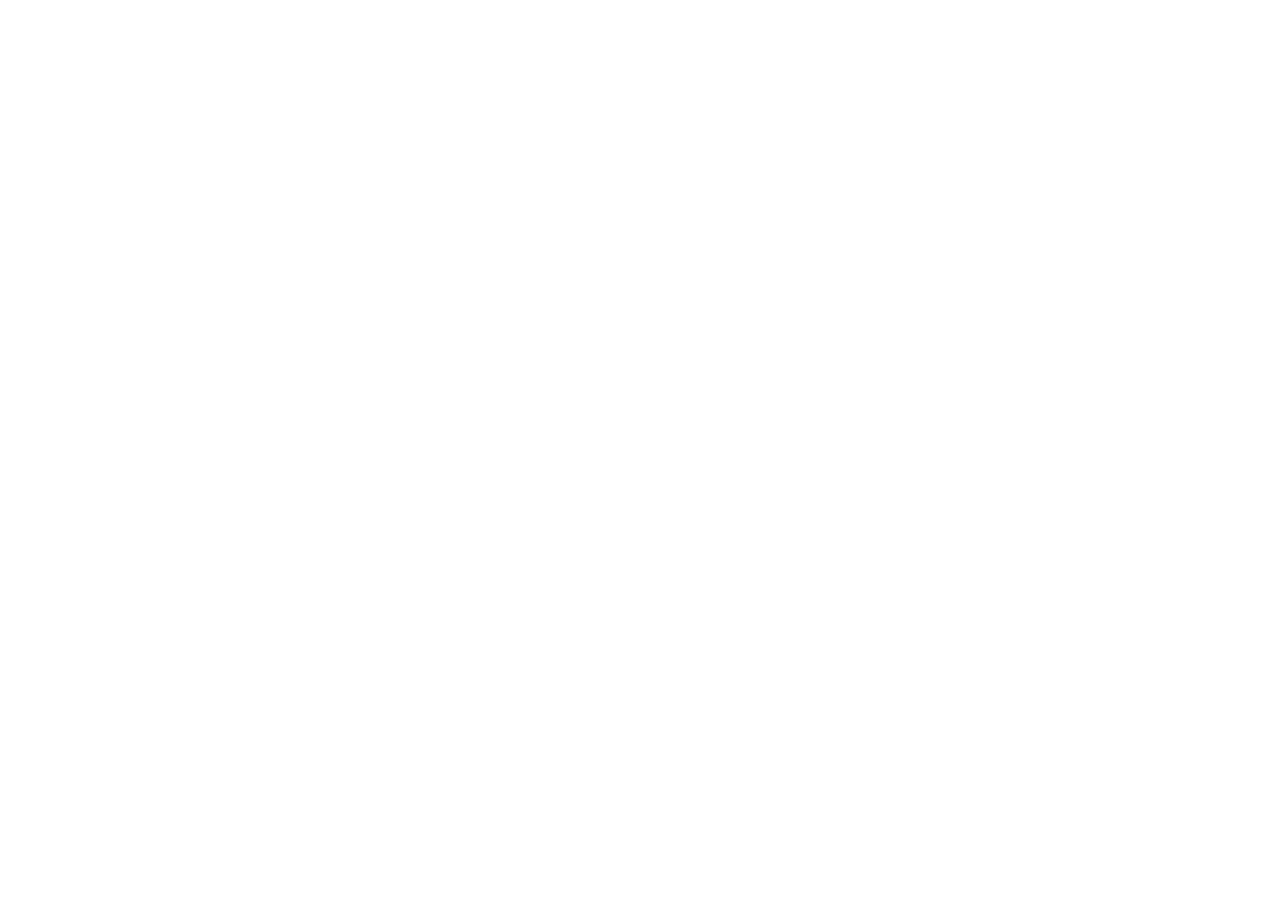
==== index.html @ 7045080c "index.html modified" ====
<!DOCTYPE html>
<html lang="en">
<head>
    <meta charset="UTF-8">
    <meta http-equiv="X-UA-Compatible" content="IE=edge">
    <meta name="viewport" content="width=device-width, initial-scale=1.0">
    <title>Some title changed</title>
</head>
<body>
    
</body>
</html>
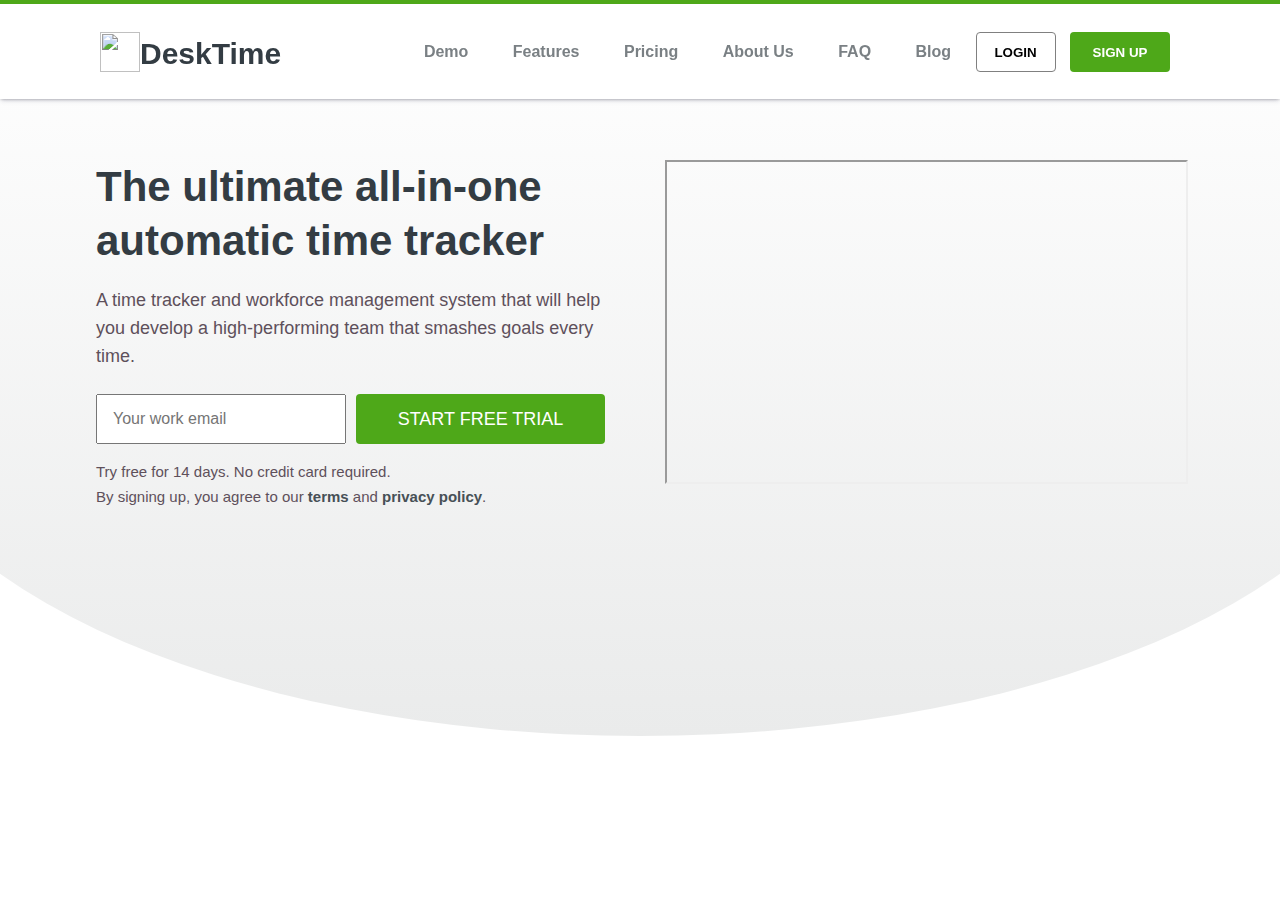
==== commit 46cac185: "day-2 navbar,header,signin,signup" ====
--- a/index.html
+++ b/index.html
@@ -1,12 +1,88 @@
 <!DOCTYPE html>
 <html lang="en">
-<head>
-    <meta charset="UTF-8">
-    <meta http-equiv="X-UA-Compatible" content="IE=edge">
-    <meta name="viewport" content="width=device-width, initial-scale=1.0">
-    <title>Some title changed</title>
-</head>
-<body>
+  <head>
+    <meta charset="UTF-8" />
+    <meta http-equiv="X-UA-Compatible" content="IE=edge" />
+    <meta name="viewport" content="width=device-width, initial-scale=1.0" />
+    <title>A Time Tracker App For Businesses & Freelancers | DeskTime</title>
+    <link rel="stylesheet" href="navbar.css" />
+    <link rel="stylesheet" href="header.css" />
+    <link rel="stylesheet" href="benifits.css" />
+    <link rel="stylesheet" href="https://cdnjs.cloudflare.com/ajax/libs/font-awesome/6.2.0/css/all.min.css"/>
+  </head>
+  <body>
+
+    <!-- Navbar section -->
+
+    <div id="navbar">
+      <div id="tab">
+        <div class="desktime">
+          <img
+            height="40px"
+            width="40px"
+            src="https://www.freelogovectors.net/wp-content/uploads/2021/12/desktime-logo-freelogovectors.net_.png"
+            alt=""
+          />
+          <div style="margin-top: 5px">DeskTime</div>
+        </div>
+        <div id="items">
+          <a href="">Demo</a>
+          <a href="">Features</a>
+          <a href="">Pricing</a>
+          <a href="">About Us</a>
+          <a href="">FAQ</a>
+          <a href="">Blog</a>
+          <button class="navbtn1">LOGIN</button>
+          <button class="navbtn2">SIGN UP</button>
+        </div>
+      </div>
+    </div>
+
+    <!-- Header Section -->
+
+    <div id="header">
+      <div id="content">
+        <div>
+          <h1>The ultimate all-in-one automatic time tracker</h1>
+          <p>A time tracker and workforce management system that will help you develop a high-performing team that smashes goals every time.</p>
+          <div id="form-container">
+            <form >
+              <input type="email" id="t_email"  name="email" placeholder="Your work email">
+              <button type="submit">START FREE TRIAL</button>
+            </form>
+          </div>
+          <p class="bottom">Try free for 14 days. No credit card required.</p>
+          <p class="bottom">By signing up, you agree to our <a class="atnc" href="https://desktime.com/terms" target="_blank">terms </a> and <a class="atnc" href="https://desktime.com/privacy" target="_blank" >privacy policy</a>.</p>
+        </div>
+        <div>
+          <iframe
+            width="100%"
+            height="100%"
+            src="https://www.youtube.com/embed/sgmDvqlSMF4?playlist=sgmDvqlSMF4&autoplay=0&mute=1&loop=1&enablejsapi=1&origin=https%3A%2F%2Fdesktime.com"
+          >
+          </iframe>
+        </div>
+      </div>
+      <div id="logos">
+        <img
+          src="https://desktime.com/static/web/clients/customer-sixt-logo-white.svg"
+          alt=""
+        /><img
+          src="https://desktime.com/static/web/clients/customer-mapon-logo-white.svg"
+          alt=""
+        /><img
+          src="https://desktime.com/static/web/clients/customer-montway-logo-white.svg"
+          alt=""
+        /><img
+          src="https://desktime.com/static/web/clients/customer-onthemap-logo-white.svg"
+          alt=""
+        /><img
+          src="https://desktime.com/static/web/clients/customer-printful-logo-white.svg"
+          alt=""
+        />
+      </div>
+    </div>
+
     
-</body>
-</html>+  </body>
+</html>
--- a/navbar.css
+++ b/navbar.css
@@ -0,0 +1,60 @@
+body{
+    margin: 0;
+}
+#navbar{
+    border-top: 4px solid #4ea819;
+    height: 95px;
+    box-shadow: rgba(50, 50, 93, 0.25) 0px 2px 5px -1px, rgba(0, 0, 0, 0.3) 0px 1px 3px -1px;
+    font-family: Source Sans Pro, sans-serif;
+    font-weight: bold;
+    color: black;
+    position: fixed;
+    background-color: white;
+    width: 100%;
+    top: 0px;
+    z-index: 10;
+}
+#tab{
+    display: flex;
+    justify-content:space-between;
+    margin: 28px 100px;
+}
+
+a {
+    color: #7a8084;
+    background-color: transparent;
+    text-decoration: none;
+    margin: 0px 20px;
+}  
+
+a:hover {
+    background-color: transparent;
+    text-decoration: none;
+    border-bottom:3px solid #4ea819;
+}
+
+.navbtn1 {
+    height: 40px;
+    width: 80px;
+    margin-right: 10px;
+    background-color: white;
+    border: 0.5px solid gray;
+    border-radius: 4px;
+    font-weight: bold;
+}
+
+.navbtn2 {
+    height: 40px;
+    width: 100px;
+    margin-right: 10px;
+    background-color: #4ea819;
+    border-radius: 4px;
+    border: none;
+    color: white;
+    font-weight: bold;
+}
+.desktime{
+    font-size: 30px;
+    color: #333c43;
+    display: flex;
+}--- a/header.css
+++ b/header.css
@@ -0,0 +1,101 @@
+#header{
+    position:relative;
+    width:100%; height:730px;
+    overflow:hidden;
+    margin:10px auto;
+    text-align:center;
+}
+
+#header:before{
+    background-image: linear-gradient(white, #eaebeb);
+    border-bottom-left-radius: 100%;
+    border-bottom-right-radius: 100%;
+    position: absolute;
+    width: 120%;
+    overflow: hidden;
+    top:0; left:-10%; bottom:4px;
+    content:'';
+    z-index: -1;
+}
+
+#header>#content{
+    width: 85%;
+    height: 320px;
+    margin: 150px auto 40px auto;
+    display: flex;
+}
+
+
+#content>div:nth-child(1){
+    margin-right: 25px;
+    width: 50%;
+    font-family: Source Sans Pro, sans-serif;
+    text-align: left;
+}
+
+#content>div:nth-child(2){
+    margin-left: 25px;
+    width: 50%;
+}
+#logos{
+    width: 85%;
+    margin: 0px auto;
+    height: 100px;
+    display: flex;
+    justify-content:space-between;
+}
+
+#content>div:nth-child(1)>h1{
+    color: #333c43;
+    margin-top: 0px;
+    margin-bottom: 0px;
+    font-size: 2.625rem;
+    line-height: 3.375rem;
+    font-weight: bold;
+    
+}
+h1+p{
+    font-family: Source Sans Pro,sans-serif;
+    color: #5e505b;
+    font-size: 1.125rem;
+    line-height: 1.75rem;
+}
+
+input[type="email"]{
+  width: 50%;
+  height: 50px;
+  box-sizing: border-box;
+  margin-top: 6px;
+  margin-bottom: 15px;
+  resize: vertical;
+  font-size: medium;
+  padding: 15px;
+}
+#form-container>form{
+    display: flex;
+    gap:10px;
+}
+
+#form-container>form>button{
+    height: 50px;
+    margin-right: 10px;
+    width: 50%;
+    background-color: #4ea819;
+    border-radius: 4px;
+    border: none;
+    color: white;
+    margin-top: 6px;
+    font-size: 18px;
+}
+.bottom{
+    font-family: Source Sans Pro,sans-serif;
+    color: #5e505b;
+    font-size: 15px;
+    margin: 0px;
+    line-height: 25px;
+}
+.atnc{
+    margin: 0 0;
+    color: #475056;
+    font-weight: bold;
+}
--- a/benifits.css
+++ b/benifits.css
@@ -0,0 +1,21 @@
+#benifits{
+    width: 85%;
+    height: 520px;
+    margin: 80px auto 40px auto;
+    display: flex;
+}
+
+#benifits>div:nth-child(1){
+    /* margin-right: 25px; */
+    width: 55%;
+    border: 1px solid green;
+    font-family: Source Sans Pro, sans-serif;
+    text-align: left;
+    margin-right: 35px;
+}
+
+#benifits>div:nth-child(2){
+    border: 1px solid green;
+    width: 45%;
+}
+
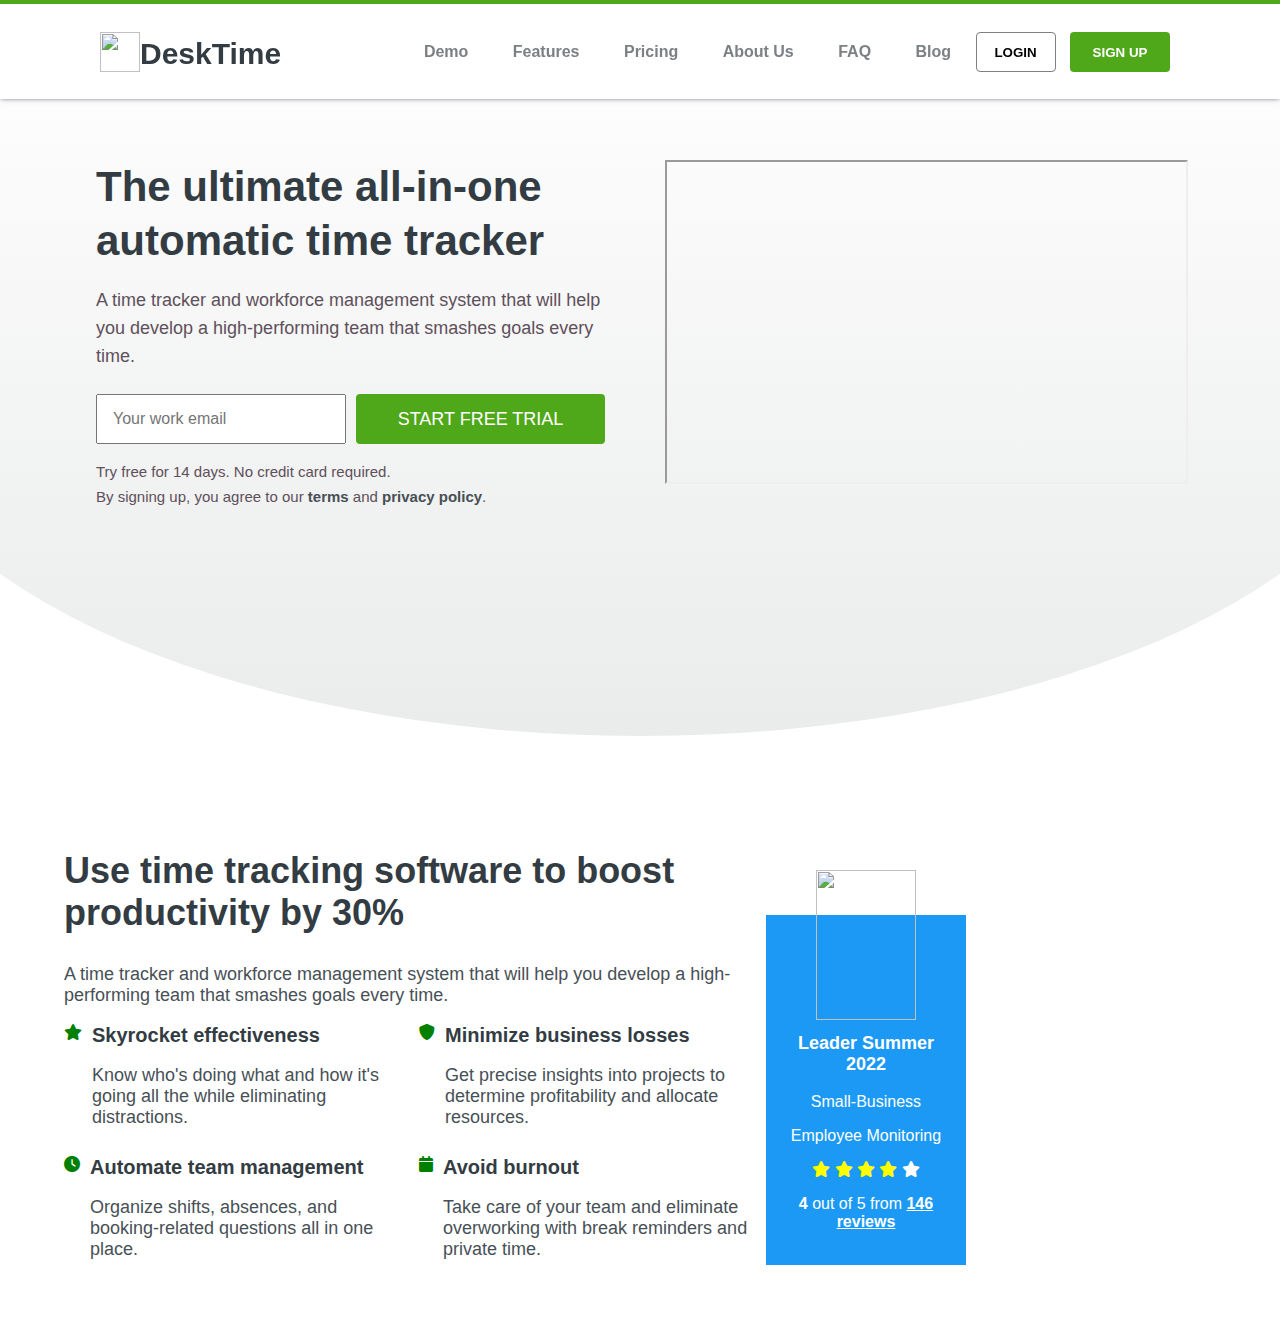
==== commit 2c449535: "benefits.css created and index.html modified" ====
--- a/index.html
+++ b/index.html
@@ -7,16 +7,18 @@
     <title>A Time Tracker App For Businesses & Freelancers | DeskTime</title>
     <link rel="stylesheet" href="navbar.css" />
     <link rel="stylesheet" href="header.css" />
-    <link rel="stylesheet" href="benifits.css" />
-    <link rel="stylesheet" href="https://cdnjs.cloudflare.com/ajax/libs/font-awesome/6.2.0/css/all.min.css"/>
+    <link rel="stylesheet" href="benefits.css" />
+    <link
+      rel="stylesheet"
+      href="https://cdnjs.cloudflare.com/ajax/libs/font-awesome/6.2.0/css/all.min.css"
+    />
   </head>
   <body>
-
     <!-- Navbar section -->
 
     <div id="navbar">
       <div id="tab">
-        <div class="desktime">
+        <div class="desktime" onclick="home()">
           <img
             height="40px"
             width="40px"
@@ -32,8 +34,8 @@
           <a href="">About Us</a>
           <a href="">FAQ</a>
           <a href="">Blog</a>
-          <button class="navbtn1">LOGIN</button>
-          <button class="navbtn2">SIGN UP</button>
+          <button class="navbtn1" onclick="login()">LOGIN</button>
+          <button class="navbtn2" onclick="signup()">SIGN UP</button>
         </div>
       </div>
     </div>
@@ -44,15 +46,32 @@
       <div id="content">
         <div>
           <h1>The ultimate all-in-one automatic time tracker</h1>
-          <p>A time tracker and workforce management system that will help you develop a high-performing team that smashes goals every time.</p>
+          <p>
+            A time tracker and workforce management system that will help you
+            develop a high-performing team that smashes goals every time.
+          </p>
           <div id="form-container">
-            <form >
-              <input type="email" id="t_email"  name="email" placeholder="Your work email">
+            <form>
+              <input
+                type="email"
+                id="t_email"
+                name="email"
+                placeholder="Your work email"
+              />
               <button type="submit">START FREE TRIAL</button>
             </form>
           </div>
           <p class="bottom">Try free for 14 days. No credit card required.</p>
-          <p class="bottom">By signing up, you agree to our <a class="atnc" href="https://desktime.com/terms" target="_blank">terms </a> and <a class="atnc" href="https://desktime.com/privacy" target="_blank" >privacy policy</a>.</p>
+          <p class="bottom">
+            By signing up, you agree to our
+            <a class="atnc" href="https://desktime.com/terms" target="_blank"
+              >terms
+            </a>
+            and
+            <a class="atnc" href="https://desktime.com/privacy" target="_blank"
+              >privacy policy</a
+            >.
+          </p>
         </div>
         <div>
           <iframe
@@ -83,6 +102,104 @@
       </div>
     </div>
 
-    
+    <!-- Benefit Section -->
+    <div id="benefits">
+      <div class="benefits-left-section">
+        <div>
+          <h2 class="benefits-header">
+            Use time tracking software to boost productivity by 30%
+          </h2>
+          <p class="benefits-description">
+            A time tracker and workforce management system that will help you
+            develop a high-performing team that smashes goals every time.
+          </p>
+        </div>
+        <div id="benefits-subfield">
+          <div id="benefits-grid">
+            <div class="benefits-subfield">
+              <i class="fa-solid fa-star benefits-icons"></i>
+              <div class="subdescption-text">
+                <span class="benefits-subtitle">Skyrocket effectiveness</span>
+                <p class="benefits-description">Know who's doing what and how it's going all the while eliminating distractions.</p>
+              </div>
+            </div>
+            <div class="benefits-subfield">
+              <i class="fa-solid fa-shield benefits-icons"></i>
+              <div class="subdescption-text">
+                <span class="benefits-subtitle">Minimize business losses</span>
+                <p class="benefits-description">Get precise insights into projects to determine profitability and allocate resources.</p>
+              </div>
+            </div>
+            <div class="benefits-subfield">
+              <i class="fa-solid fa-clock benefits-icons"></i>
+              <div class="subdescption-text">
+                <span class="benefits-subtitle">Automate team management</span>
+                <p class="benefits-description">Organize shifts, absences, and booking-related questions all in one place.</p>
+              </div>
+            </div>
+            <div class="benefits-subfield">
+              <i class="fa-solid fa-calendar benefits-icons"></i>
+              <div class="subdescption-text">
+                <span class="benefits-subtitle">Avoid burnout</span>
+                <p class="benefits-description">Take care of your team and eliminate overworking with break reminders and private time.</p>
+              </div>
+            </div>
+
+          </div>
+        </div>
+      </div>
+      <div>
+        <img
+          src="https://images.g2crowd.com/uploads/report_medal/image/1003078/medal.svg"
+          alt=""
+          class="leader-icon-image"
+        />
+        <div class="review-box">
+          <p>Leader Summer 2022</p>
+          <p>Small-Business</p>
+          <p>Employee Monitoring</p>
+          <i class="fa-solid fa-star"></i>
+          <i class="fa-solid fa-star"></i>
+          <i class="fa-solid fa-star"></i>
+          <i class="fa-solid fa-star"></i>
+          <i class="fa-solid fa-star"></i>
+          <p>
+            <b>4</b> out of 5 from <b><u>146 reviews</u></b>
+          </p>
+        </div>
+        <div class="image-container">
+          <img
+            src="https://desktime.com/static/web/new-homepage/boost-productivity/boost-productivity.webp"
+            alt=""
+            class="people-image"
+          />
+        </div>
+      </div>
+    </div>
+
+    <!-- Footer Section -->
+
+    <div id="footer">
+      <div></div>
+    </div>
   </body>
+  <script>
+    function login() {
+      location.replace(
+        "file:///C:/Users/sahoo/Documents/WEB-21/Project/vigorous-crowd-8463/signin.html"
+      );
+    }
+
+    function signup() {
+      location.replace(
+        "file:///C:/Users/sahoo/Documents/WEB-21/Project/vigorous-crowd-8463/signup.html"
+      );
+    }
+
+    function home() {
+      location.replace(
+        "file:///C:/Users/sahoo/Documents/WEB-21/Project/vigorous-crowd-8463/index.html"
+      );
+    }
+  </script>
 </html>
--- a/benefits.css
+++ b/benefits.css
@@ -0,0 +1,110 @@
+#benefits{
+    width: 90%;
+    height: auto;
+    margin: 80px auto 40px auto;
+    display: flex;
+    gap:10px;
+    position: relative;
+}
+
+/* #benefits>div>div>h2{
+    color: #333C43;
+    width: 90%;
+    font-size: 30px;
+    margin: none;
+} */
+
+#benefits>div{
+    font-family: Source Sans Pro, sans-serif;
+    text-align: left;
+}
+
+#benifits>div:nth-child(1){
+    width: 60%;
+}
+
+#benifits>div:nth-child(2){
+    /* width: 40%; */
+}
+
+.benefits-left-section {
+    padding-right: 150px;
+    width: 700px;
+}
+
+.benefits-subfield {
+    display: flex;
+}
+
+.subdescption-text{
+    display: inline-block;
+}
+
+.benefits-header{
+    font-size: 36px;
+    color: #333C43;
+}
+
+.benefits-description{
+    font-size: 18px;
+    color: #475056;
+}
+
+.benefits-icons {
+    color: green;
+    margin-right: 10px;
+}
+
+.benefits-subtitle{
+    font-size: 20px;
+    color: #333C43;
+    font-weight: bold;
+}
+
+.leader-icon-image {
+    width: 100px;
+    height: 150px;
+    z-index: 4;
+    position: absolute;
+    top:50px;
+    right: 300px;
+}
+
+.review-box {
+    width: 180px;
+    height: 250px;
+    background-color: #1b99f4;
+    top: 95px;
+    right: 250px;
+    z-index: 3;
+    position: absolute;
+    color: white;
+    text-align: center;
+    padding: 100px 10px 0 10px;
+}
+
+.review-box > p:nth-child(1) {
+    font-weight: bold;
+    font-size: large;
+}
+
+.review-box > i {
+    color: yellow
+}
+
+.review-box > i:nth-child(8) {
+    color: white
+}
+
+.people-image {
+    width: 100%;
+    height: auto;
+    z-index: 2;
+}
+
+#benefits-grid{
+    display: grid;
+    grid-template-columns: repeat(2, 1fr);
+    grid-template-rows: repeat(2, 1fr);
+    gap:10px;
+}
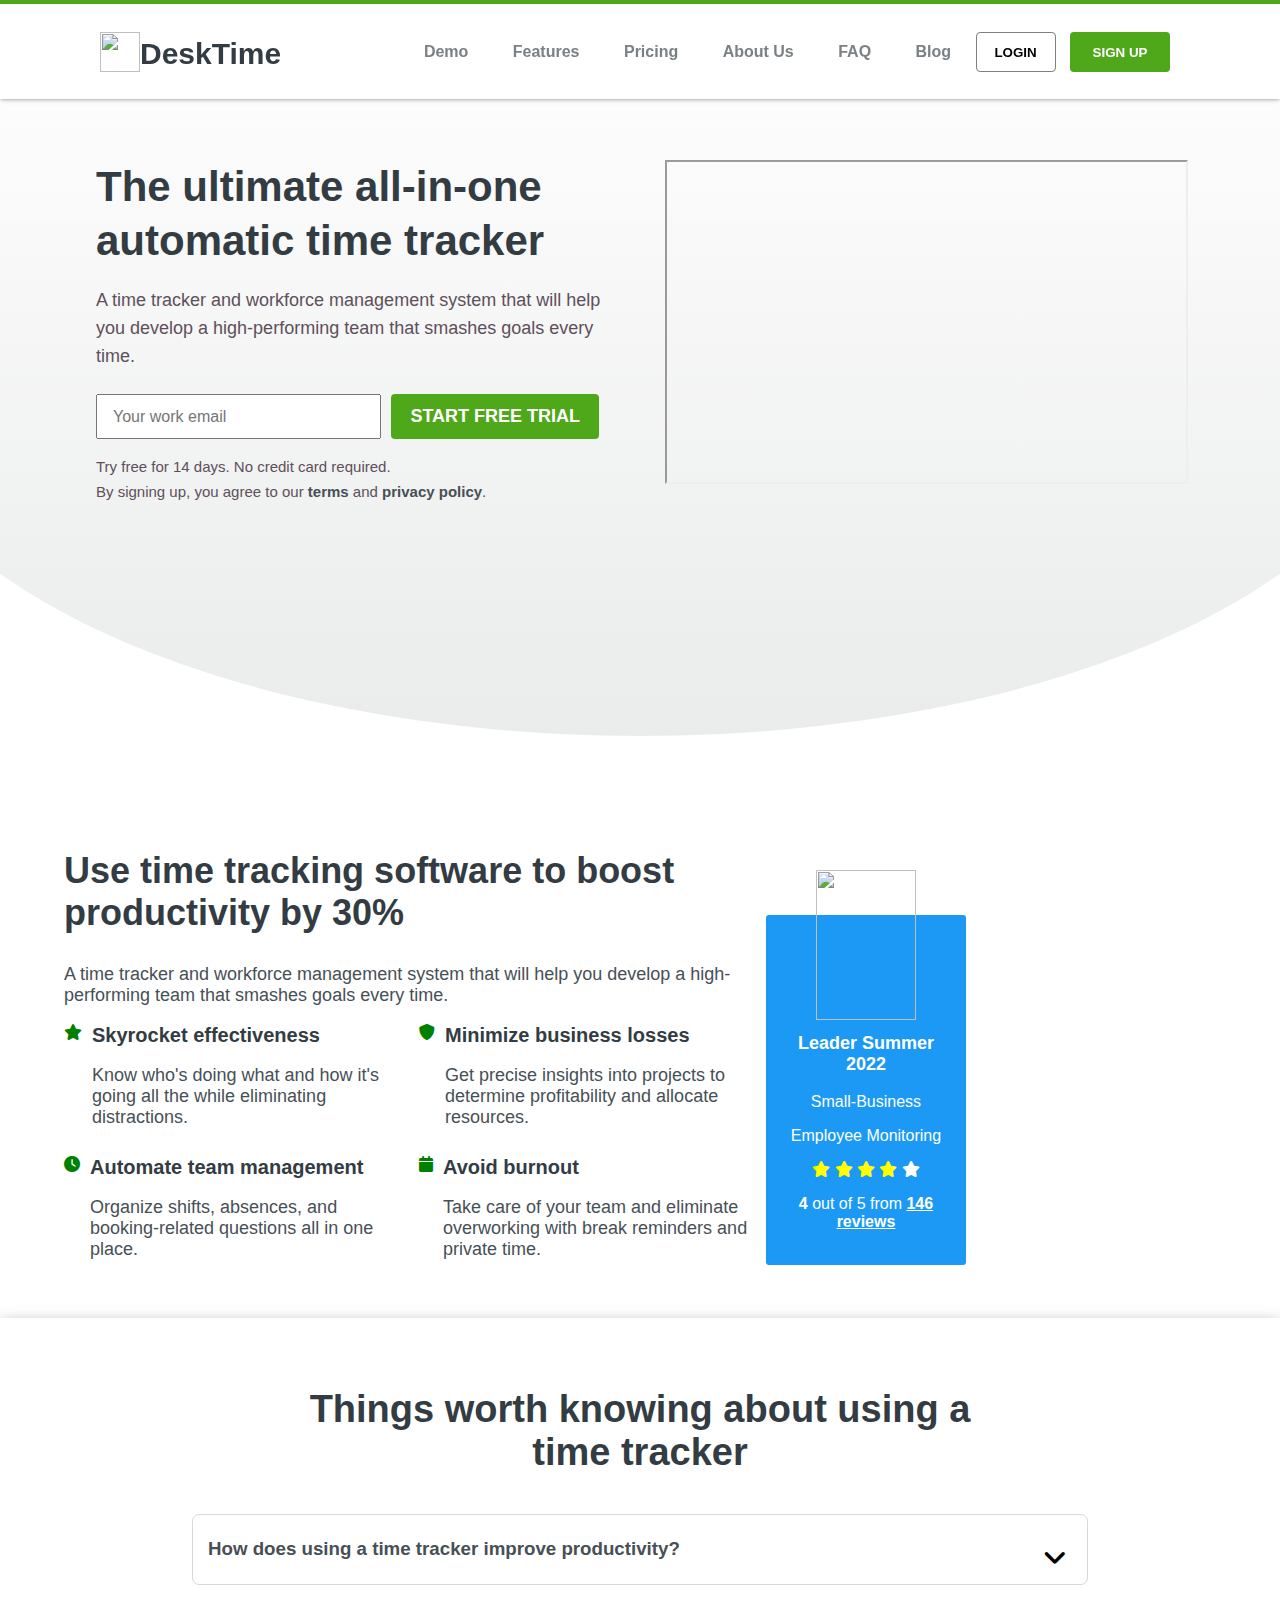
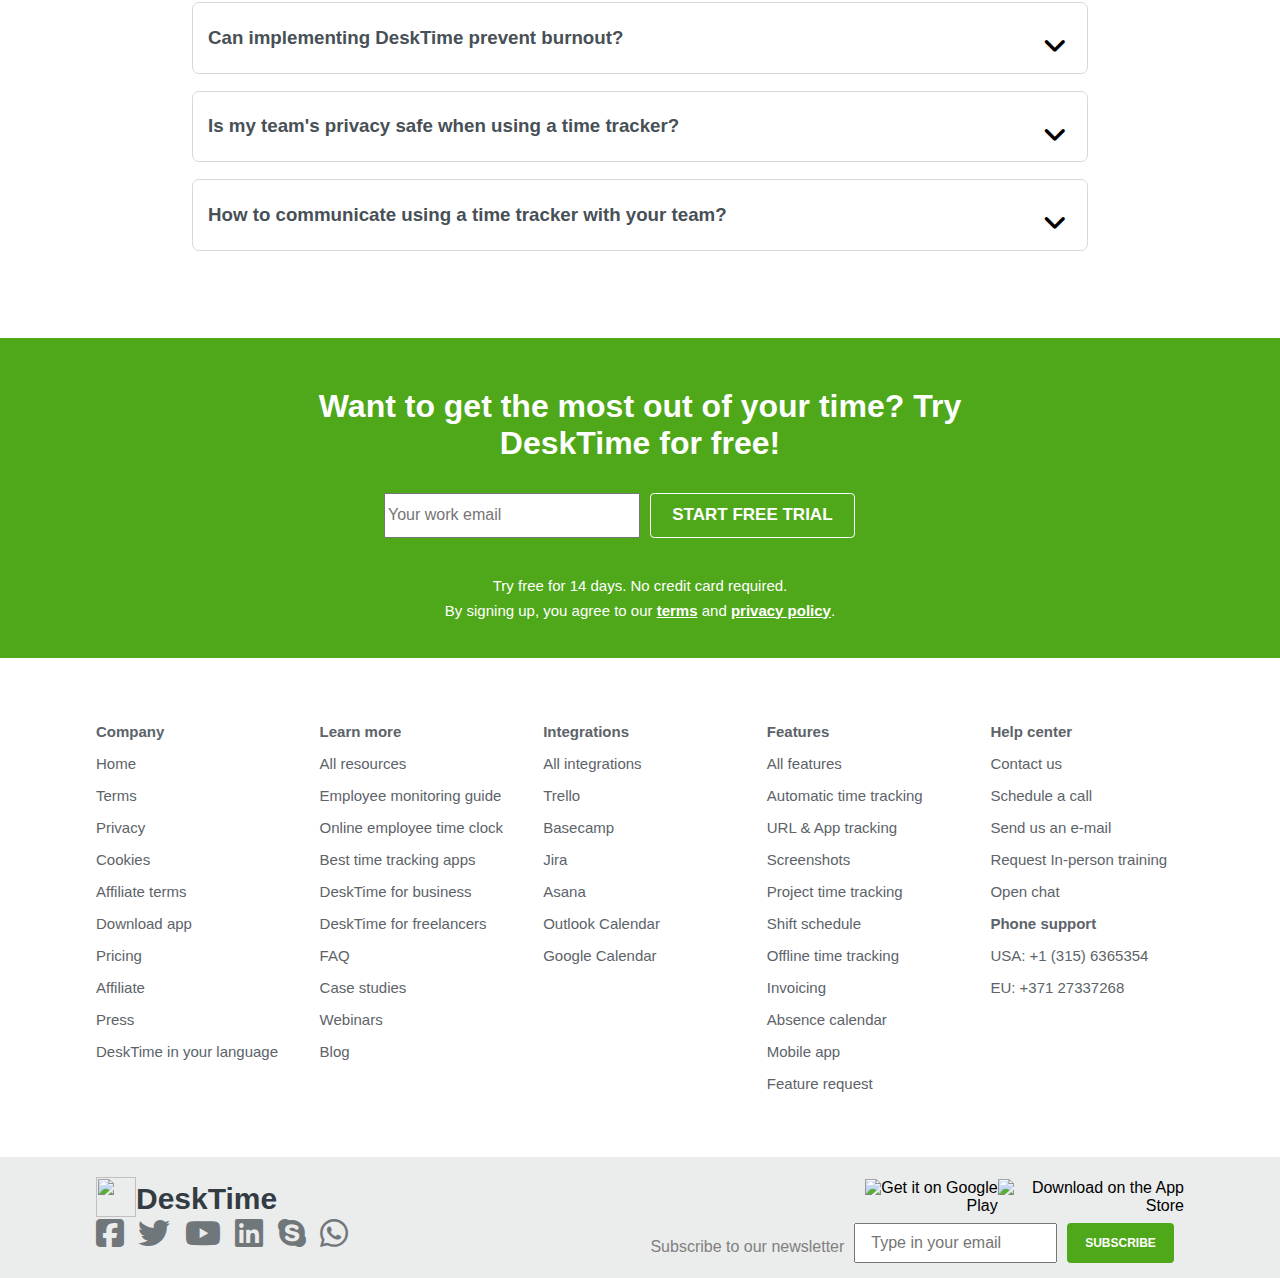
==== commit f0a879a2: "3 issues closed" ====
--- a/index.html
+++ b/index.html
@@ -8,6 +8,9 @@
     <link rel="stylesheet" href="navbar.css" />
     <link rel="stylesheet" href="header.css" />
     <link rel="stylesheet" href="benefits.css" />
+    <link rel="stylesheet" href="form-section.css" />
+    <link rel="stylesheet" href="footer.css" />
+    <link rel="stylesheet" href="things-to-know.css" />
     <link
       rel="stylesheet"
       href="https://cdnjs.cloudflare.com/ajax/libs/font-awesome/6.2.0/css/all.min.css"
@@ -177,13 +180,192 @@
       </div>
     </div>
 
+    <!-- Things to know Section -->
+    <div id="faq">
+      <div id="things-container">
+        <h1>Things worth knowing about using a time tracker</h1>
+        <div id="q1">
+          <div>
+            <h3>How does using a time tracker improve productivity?</h3>
+            <button onclick="faqClose('q1')">
+              <i id="up-arr" class="fa-solid fa-angle-up fa-2x" ></i>
+              <i id="down-arr" class="fa-solid fa-angle-down fa-2x" ></i>
+            </button>
+          </div>
+          <p id="para">This self-analysis will motivate both you and your employees to do better and avoid any unnecessary and unproductive actions like those well-known "fast and easy" 5-minute jobs many of us are often asked to do. Employees who track time can note how much these extra jobs actually take up their day and be able to make better decisions on whether it's worth interrupting their workflow.</p>
+        </div>
+        <div id="q2">
+          <div>
+            <h3>Can implementing DeskTime prevent burnout?</h3>
+            <button onclick="faqClose('q2')">
+              <i id="up-arr" class="fa-solid fa-angle-up fa-2x" ></i>
+              <i id="down-arr" class="fa-solid fa-angle-down fa-2x" ></i>
+            </button>
+          </div>
+          <p id="para">Yes! Using a time tracker can help highlight overachievers and spot team members who are struggling or might need some extra help. This is a great way to catch and prevent burnout, as well as rethink resource distribution.</p>
+        </div>
+        <div id="q3">
+          <div>
+            <h3>Is my team's privacy safe when using a time tracker?</h3>
+            <button onclick="faqClose('q3')">
+              <i id="up-arr" class="fa-solid fa-angle-up fa-2x" ></i>
+              <i id="down-arr" class="fa-solid fa-angle-down fa-2x" ></i>
+            </button>
+          </div>
+          <p id="para">First thing’s first – DeskTime is not an employee monitoring or spy tool, but it’s no secret that some might use this kind of software in ways that aren’t employee-friendly. Managers have the right to know how their employees get the job done, but it's imperative to also value your team's time and privacy. That's why DeskTime even has a Private time feature that disables the time tracker for when you have to take care of non-work-related tasks during office hours.</p>
+        </div>
+        <div id="q4">
+          <div>
+            <h3>How to communicate using a time tracker with your team?</h3>
+            <button onclick="faqClose('q4')">
+              <i id="up-arr" class="fa-solid fa-angle-up fa-2x" ></i>
+              <i id="down-arr" class="fa-solid fa-angle-down fa-2x" ></i>
+            </button>
+          </div>
+          <p id="para">You have to remember that time tracking is a two-way street of communication and lead by example. Yes, it gives managers an overview of what their employees are doing during the workday, but it’s also a tool to help employees show their progress and ask for help if needed. Be transparent and honest about implementing a time tracker and take the time to show its benefits. For example, DeskTime lets you set break reminders, encourage private time, and eliminate overworking so your team members feel rested, valued, and safe.</p>
+        </div>
+      </div>
+    </div>
+
+    <!-- Form Section -->
+    <div id="form-section">
+      <div id="form-div">
+        <h1>Want to get the most out of your time?
+          Try DeskTime for free!</h1>
+        <form>
+          <input
+            type="email" id="form_email" name="email" placeholder="Your work email"
+          />
+          <button type="submit">START FREE TRIAL</button>
+        </form>
+      </div>
+      <p class="form-terms">Try free for 14 days. No credit card required.</p>
+      <p class="form-terms">
+        By signing up, you agree to our
+        <a class="anchor-tag" href="https://desktime.com/terms" target="_blank"
+          ><u>terms</u></a>
+        and
+        <a class="anchor-tag" href="https://desktime.com/privacy" target="_blank"
+          ><u>privacy policy</u></a
+        >.
+      </p>
+    </div>
+
+
     <!-- Footer Section -->
 
-    <div id="footer">
-      <div></div>
-    </div>
+    <div id="footer1">
+      <div>
+        <p><b>Company</b></p>
+        <p>Home</p>
+        <p>Terms</p>
+        <p>Privacy</p>
+        <p>Cookies</p>
+        <p>Affiliate terms</p>
+        <p>Download app</p>
+        <p>Pricing</p>
+        <p>Affiliate</p>
+        <p>Press</p>
+        <p>DeskTime in your language</p>
+      </div>
+      <div>
+        <p><b>Learn more</b></p>
+        <p>All resources</p>
+        <p>Employee monitoring guide</p>
+        <p>Online employee time clock</p>
+        <p>Best time tracking apps</p>
+        <p>DeskTime for business</p>
+        <p>DeskTime for freelancers</p>
+        <p>FAQ</p>
+        <p>Case studies</p>
+        <p>Webinars</p>
+        <p>Blog</p>
+      </div>
+      <div>
+        <p><b>Integrations</b></p>
+        <p>All integrations</p>
+        <p>Trello</p>
+        <p>Basecamp</p>
+        <p>Jira</p>
+        <p>Asana</p>
+        <p>Outlook Calendar</p>
+        <p>Google Calendar</p>
+      </div>
+      <div>
+        <p><b>Features</b></p>
+        <p>All features</p>
+        <p>Automatic time tracking</p>
+        <p>URL & App tracking</p>
+        <p>Screenshots</p>
+        <p>Project time tracking</p>
+        <p>Shift schedule</p>
+        <p>Offline time tracking</p>
+        <p>Invoicing</p>
+        <p>Absence calendar</p>
+        <p>Mobile app</p>
+        <p>Feature request</p>
+      </div>
+      <div>
+        <p><b>Help center</b></p>
+        <p>Contact us</p>
+        <p>Schedule a call</p>
+        <p>Send us an e-mail</p>
+        <p>Request In-person training</p>
+        <p>Open chat</p>
+        <p> <b>Phone support</b> </p>
+        <p>USA: +1 (315) 6365354</p>
+        <p>EU: +371 27337268</p>
+      </div>
+    </div>
+    <div id="footer2">
+      <div id="footer-child">
+        <div id="container-1">
+          <div class="desktime-footer" onclick="home()">
+            <img
+              height="40px"
+              width="40px"
+              src="https://www.freelogovectors.net/wp-content/uploads/2021/12/desktime-logo-freelogovectors.net_.png"
+              alt=""
+            />
+            <div style="margin-top: 5px">DeskTime</div>
+          </div>
+          <div class="app-icons">
+            <img 
+                class="android" 
+                alt='Get it on Google Play' 
+                src='https://play.google.com/intl/en_us/badges/images/generic/en_badge_web_generic.png' />
+            <img src="https://tools.applemediaservices.com/api/badges/download-on-the-app-store/black/en-us?size=250x83&amp;releaseDate=1276560000&h=7e7b68fad19738b5649a1bfb78ff46e9" 
+                alt="Download on the App Store">
+          </div>
+        </div>
+        <div id="container-2">
+          <div>
+            <i class="fa-brands fa-square-facebook fa-2x"></i>
+            <i class="fa-brands fa-twitter fa-2x"></i>
+            <i class="fa-brands fa-youtube fa-2x"></i>
+            <i class="fa-brands fa-linkedin fa-2x"></i>
+            <i class="fa-brands fa-skype fa-2x"></i>
+            <i class="fa-brands fa-whatsapp fa-2x"></i>
+          </div>
+          <div>
+            <h4>Subscribe to our newsletter</h4>
+            <form>
+              <input
+                type="email" id="footer_email" name="email" placeholder="Type in your email"
+              />
+              <button id="footer-button" type="submit">SUBSCRIBE</button>
+            </form>
+          </div>
+        </div>
+      </div>
+    </div>
+
   </body>
-  <script>
+ 
+ 
+ 
+ <script>
+    let show = true;
     function login() {
       location.replace(
         "file:///C:/Users/sahoo/Documents/WEB-21/Project/vigorous-crowd-8463/signin.html"
@@ -201,5 +383,20 @@
         "file:///C:/Users/sahoo/Documents/WEB-21/Project/vigorous-crowd-8463/index.html"
       );
     }
+
+    function faqClose(divId) {
+      let el = document.getElementById(divId);
+      if(show){
+        el.getElementsByTagName("p")[0].style.display="none";
+        el.getElementsByTagName("i")['down-arr'].style.display="none";
+        el.getElementsByTagName("i")['up-arr'].style.display="block";
+      }
+      else{
+        el.getElementsByTagName("p")[0].style.display="block";
+        el.getElementsByTagName("i")['down-arr'].style.display="block";
+        el.getElementsByTagName("i")['up-arr'].style.display="none";
+      }
+      show = !show;
+    }
   </script>
 </html>
--- a/navbar.css
+++ b/navbar.css
@@ -1,5 +1,6 @@
 body{
     margin: 0;
+    font-family: Source Sans Pro,sans-serif;
 }
 #navbar{
     border-top: 4px solid #4ea819;
--- a/header.css
+++ b/header.css
@@ -61,9 +61,9 @@
     line-height: 1.75rem;
 }
 
-input[type="email"]{
-  width: 50%;
-  height: 50px;
+#t_email{
+  width: 55%;
+  height: 45px;
   box-sizing: border-box;
   margin-top: 6px;
   margin-bottom: 15px;
@@ -77,15 +77,16 @@
 }
 
 #form-container>form>button{
-    height: 50px;
+    height: 45px;
     margin-right: 10px;
-    width: 50%;
+    width: 40%;
     background-color: #4ea819;
     border-radius: 4px;
     border: none;
     color: white;
     margin-top: 6px;
     font-size: 18px;
+    font-weight: bold;
 }
 .bottom{
     font-family: Source Sans Pro,sans-serif;
--- a/benefits.css
+++ b/benefits.css
@@ -81,6 +81,7 @@
     color: white;
     text-align: center;
     padding: 100px 10px 0 10px;
+    border-radius: 3px;
 }
 
 .review-box > p:nth-child(1) {
--- a/form-section.css
+++ b/form-section.css
@@ -0,0 +1,64 @@
+#form-section{
+    background-color: #4ea819;
+    height: 320px;
+    width: 100%;
+    font-family: Source Sans Pro,sans-serif;
+}
+
+#form-div>h1{
+    color: white;
+    width: 55%;
+    text-align: center;
+    margin: auto;
+    padding: 50px 0 25px 0;
+    font-weight: 700;
+}
+
+#form_email{
+    width: 50%;
+    height: 45px;
+    box-sizing: border-box;
+    margin-top: 6px;
+    margin-bottom: 15px;
+    resize: vertical;
+    font-size: medium;
+}
+#form-div>form{
+    display: flex;
+    gap:10px;
+    width: 40%;
+    margin: auto auto 20px auto;
+}
+
+#form-div>form>button{
+    height: 45px;
+    margin-right: 10px;
+    width: 40%;
+    background-color: #4ea819;
+    border-radius: 4px;
+    border: 1px solid white;
+    color: white;
+    margin-top: 6px;
+    font-size: 17px;
+    font-weight: bold;
+}
+#form-div>form>button:hover{
+    background-color: white;
+    color:#5e505b;
+}
+
+.form-terms{
+    font-family: Source Sans Pro,sans-serif;
+    font-size: 15px;
+    margin: auto;
+    line-height: 25px;
+    text-align: center;
+    color: white;
+}
+
+.anchor-tag{
+    margin: 0 0;
+    color: white;
+    font-weight: bold;
+}
+
--- a/footer.css
+++ b/footer.css
@@ -0,0 +1,114 @@
+#footer1{
+    width: 85%;
+    height: auto;
+    display: flex;
+    margin: 50px auto;
+    gap:30px;
+    font-family: Source Sans Pro,sans-serif;
+}
+
+#footer1 > div{
+    width: 20%;
+    height: 100%;
+}
+
+#footer1 > div > p{
+    color: #5c6369;
+    font-size:15px;
+}
+#footer2{
+    width: 100%;
+    background-color: #ebecec;
+    height:auto;
+}
+.desktime-footer{
+    font-size: 30px;
+    color: #333c43;
+    display: flex;
+    font-weight: bold;
+    font-family: Source Sans Pro,sans-serif;
+}
+#footer-child{
+    width: 85%;
+    margin: auto;
+}
+
+#container-1{
+    display: flex;
+    padding-top: 20px;
+}
+
+#container-1 > div:nth-child(2){
+    display: flex;
+}
+
+.app-icons {
+    display: flex;
+    align-items: center;
+    text-align: end;
+}
+
+.android {
+    width: 150px;
+}
+
+#container-2{
+    display: flex;
+}
+
+#container-1 > div:nth-child(1){
+    width: 80%;
+}
+
+
+#container-2>div:nth-child(1){
+    width: 40%;
+}
+#container-2>div:nth-child(2){
+    display: flex;
+    width: 60%;
+    gap:10px
+}
+
+#container-2>div:nth-child(1)>i{
+    color: #70777b;
+    margin-right: 10px;
+}
+
+#container-2>div:nth-child(2)>h4{
+    width: 50%;
+    text-align: right;
+    font-weight: normal;
+    font-family: Source Sans Pro,sans-serif;
+    color: grey;
+    
+}
+
+#container-2>div:nth-child(2)>form{
+    display: flex;
+    gap: 10px;
+}
+
+#footer_email{
+    width: 75%;
+    height: 40px;
+    box-sizing: border-box;
+    margin-top: 6px;
+    margin-bottom: 15px;
+    resize: vertical;
+    font-size: medium;
+    padding: 15px;
+}
+
+#footer-button{
+    height: 40px;
+    margin-right: 10px;
+    width: 40%;
+    background-color: #4ea819;
+    border-radius: 4px;
+    border: none;
+    color: white;
+    margin-top: 6px;
+    font-size: 12px;
+    font-weight: bold;
+}   
--- a/things-to-know.css
+++ b/things-to-know.css
@@ -0,0 +1,52 @@
+#faq{
+    box-shadow: rgba(0, 0, 0, 0.35) 0px 5px 15px;
+    padding: 70px 0px;
+}
+
+#things-container{
+    width: 70%;
+    margin: auto;
+    
+}
+
+#things-container>h1{
+    text-align: center;
+    width: 75%;
+    margin:auto;
+    padding-bottom: 40px;
+    color: #333C43;
+    font-size: 38px;
+}
+
+#things-container>div{
+    border: 1px solid #d6d8d9;
+    border-radius: 7px;
+    padding: 5px 15px;
+    color: #475056;
+    margin-bottom: 17px;
+}
+
+#things-container>div>h3{
+    margin-top: 15px;
+}
+
+#things-container>div>div{
+    display: flex;
+}
+
+#things-container>div>div>button{
+    margin-top: 15px;
+    margin-left: auto;
+    background-color: white;
+    border: none;
+}
+
+#things-container>div>p{
+    line-height: 30px;
+    font-size: 20px;
+    display: none;
+}
+
+#up-arr{
+    display: none;
+}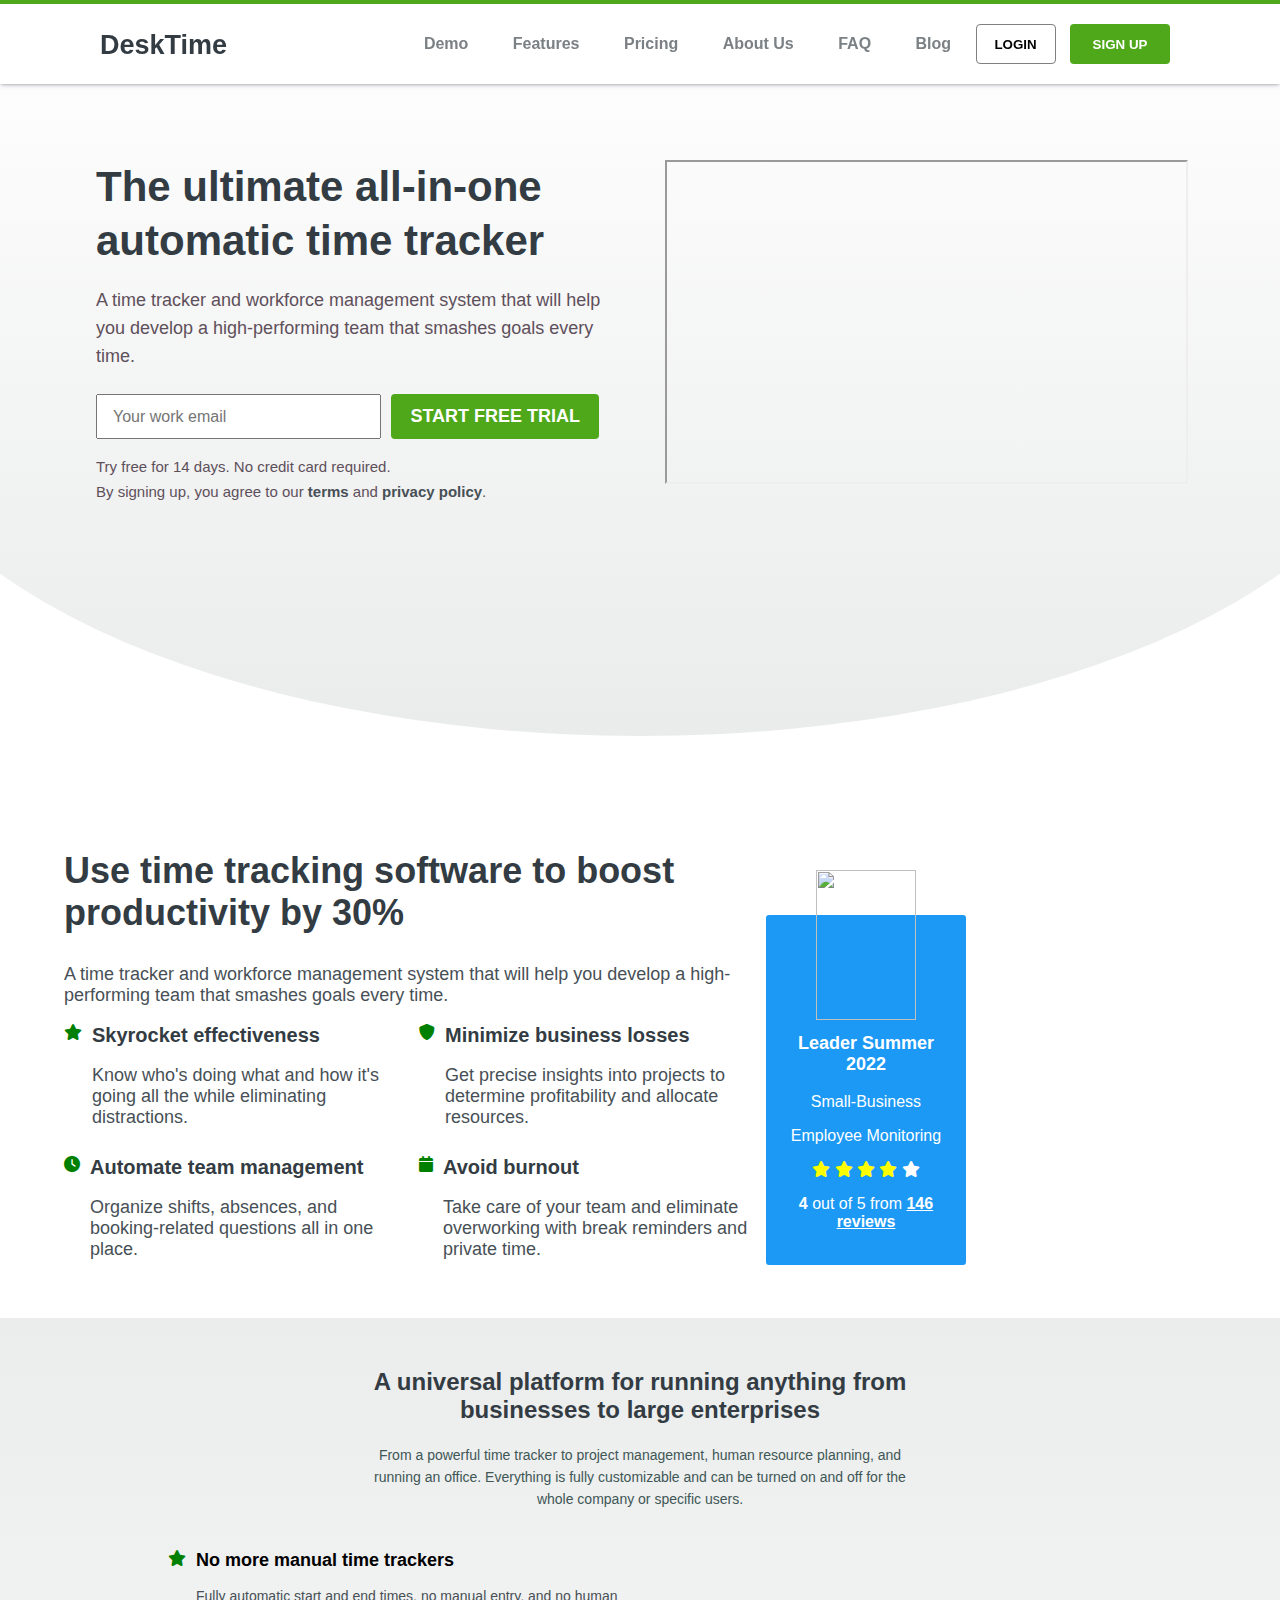
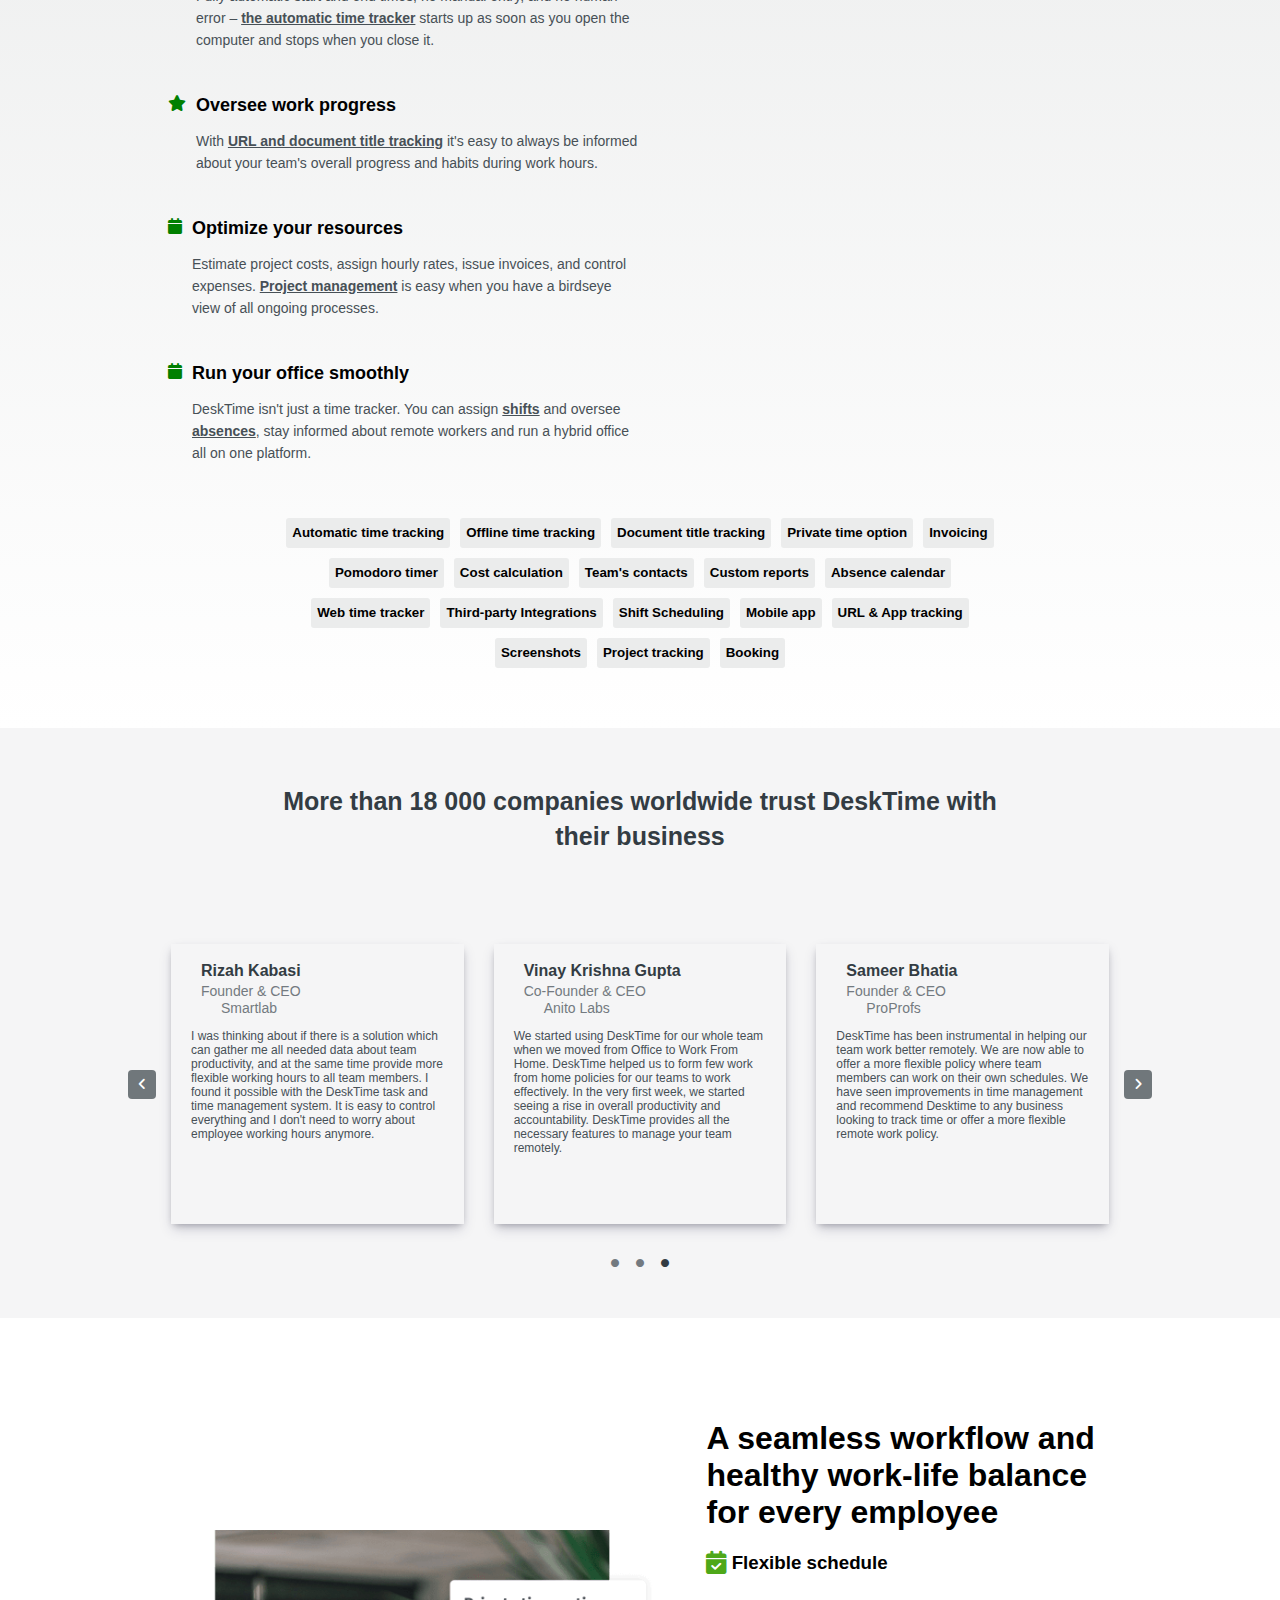
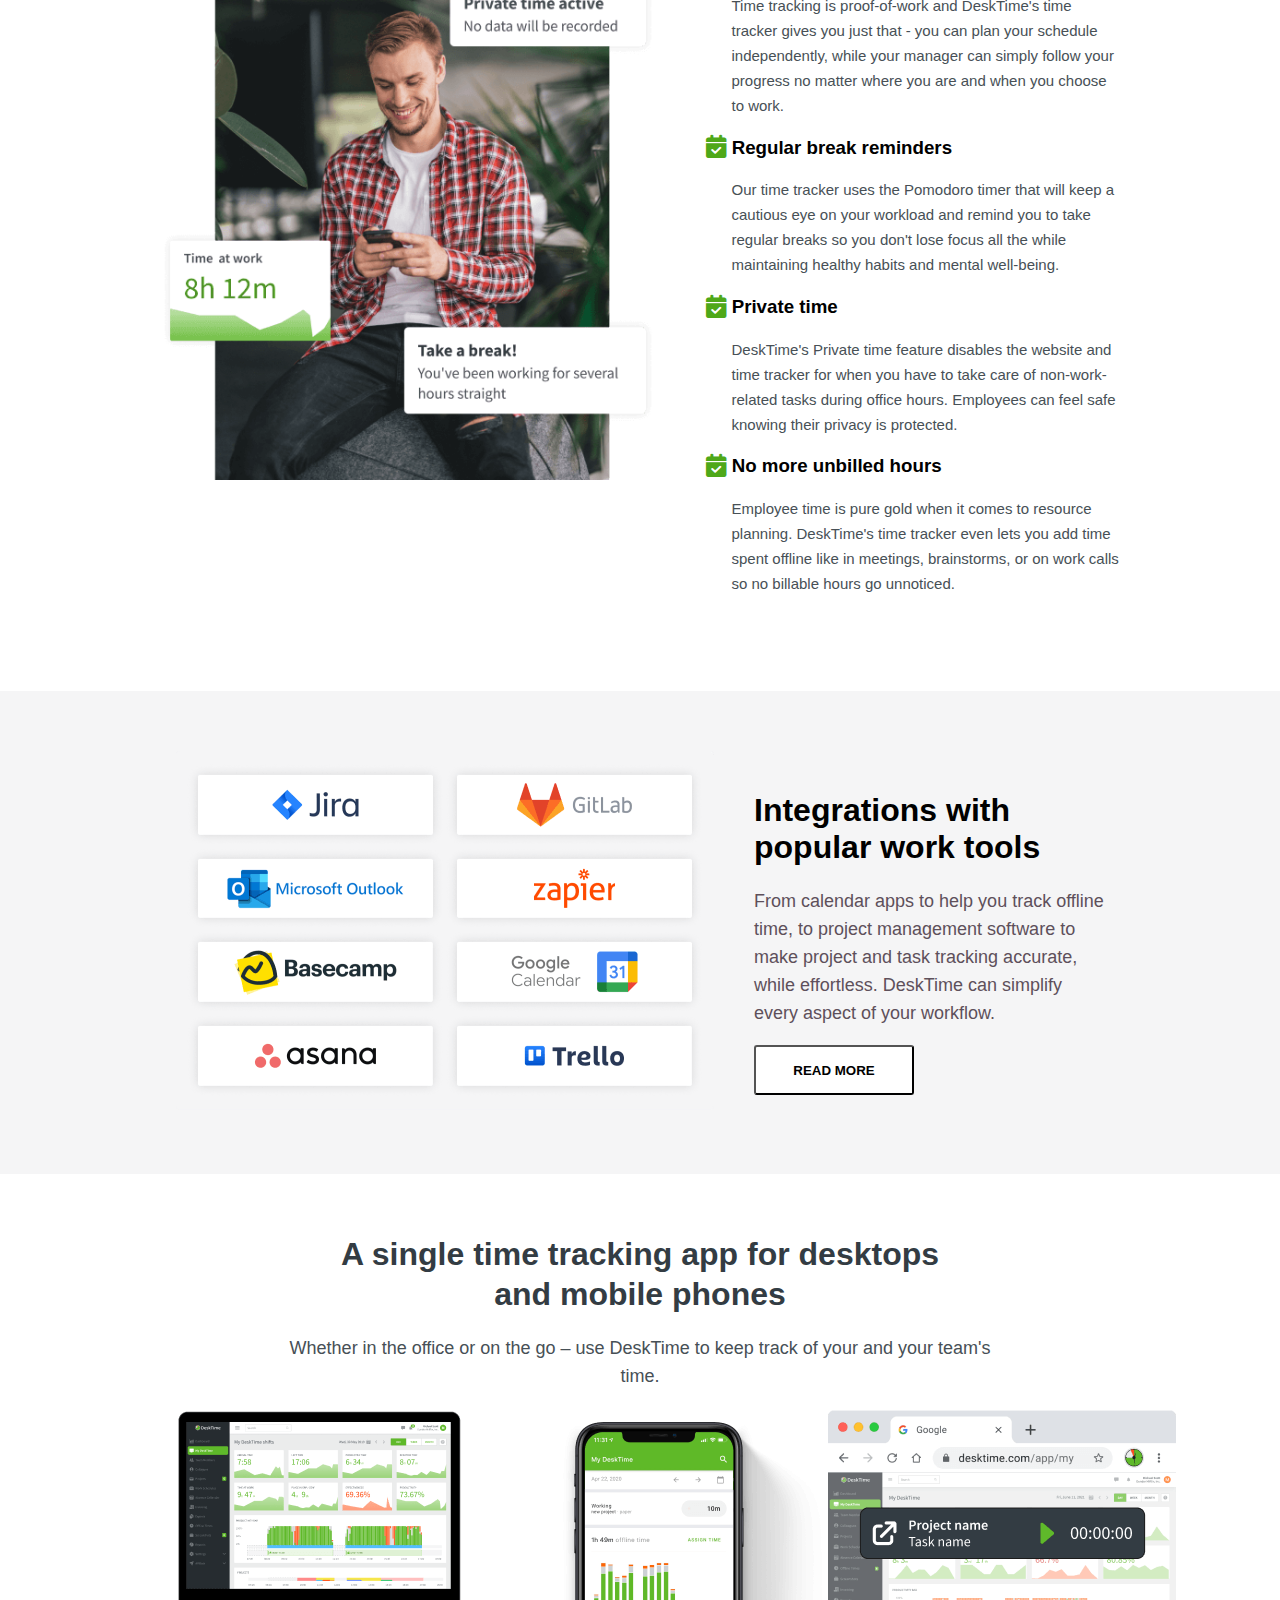
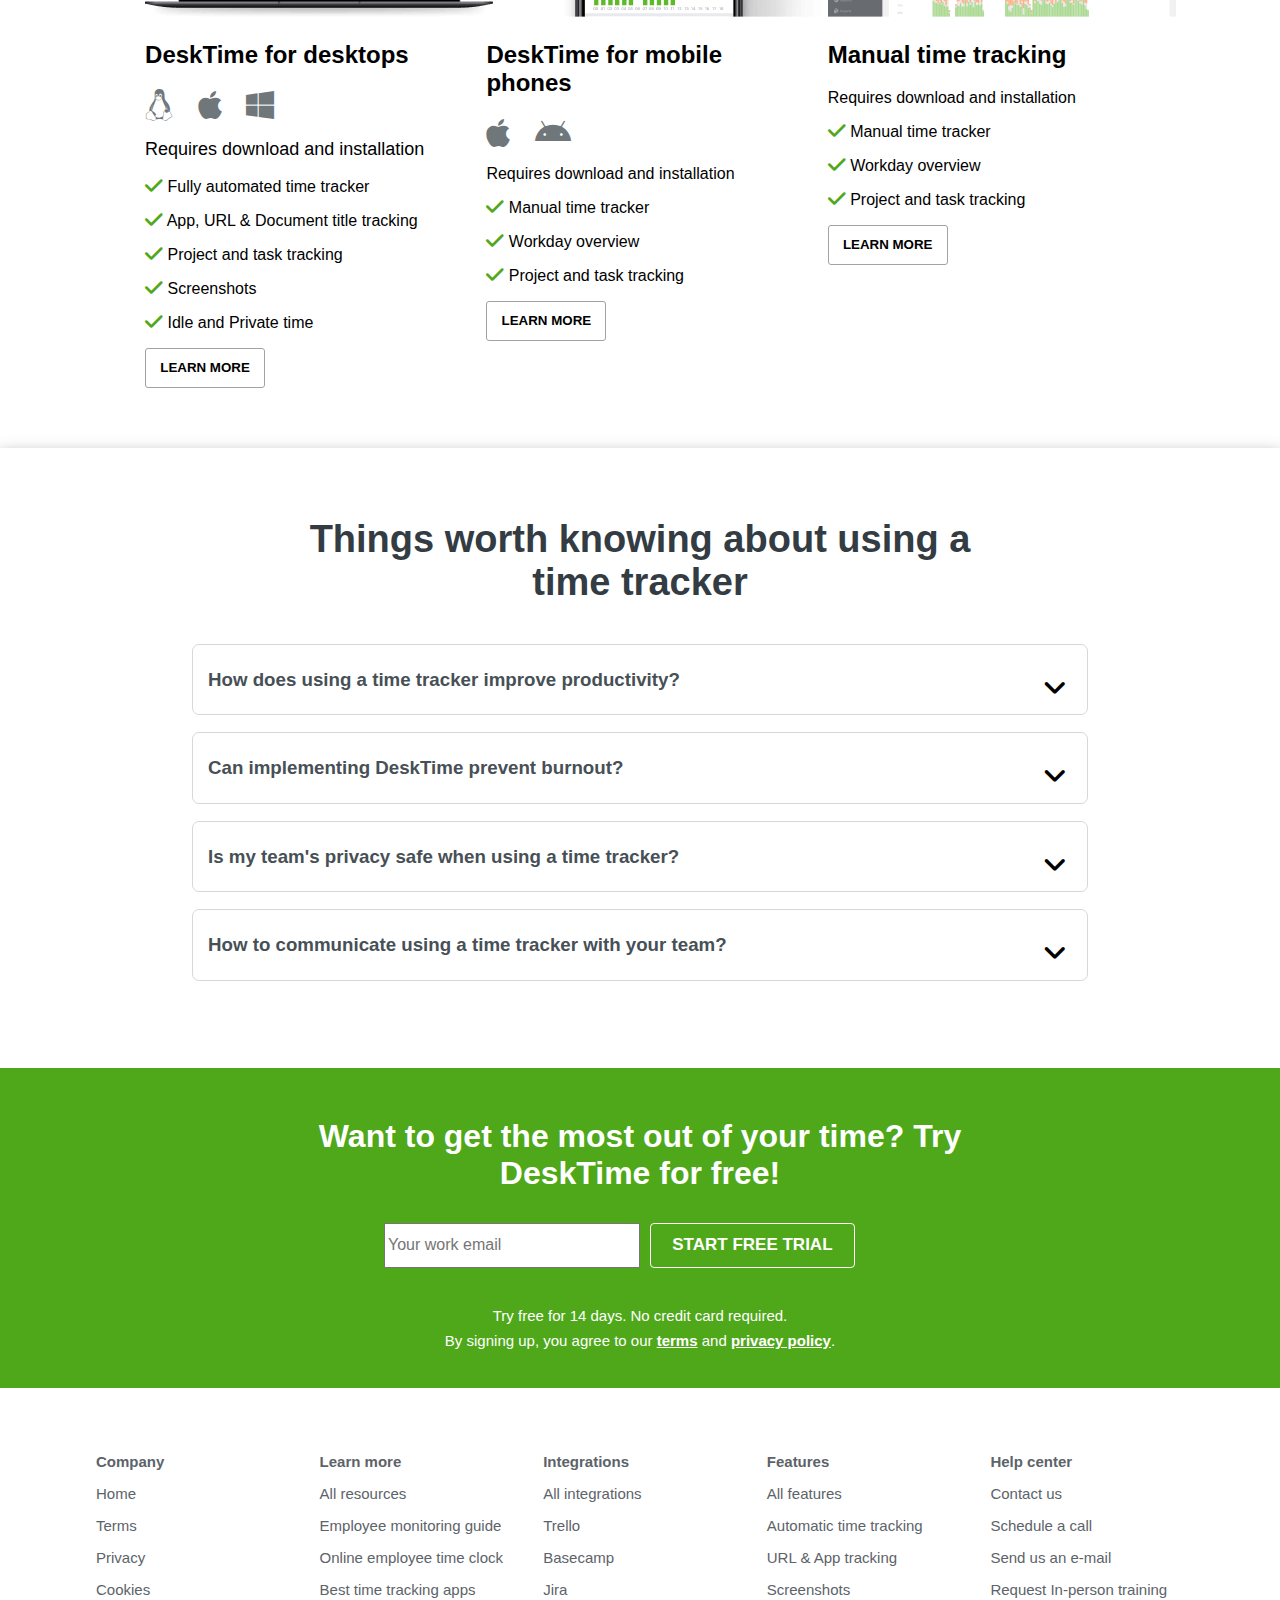
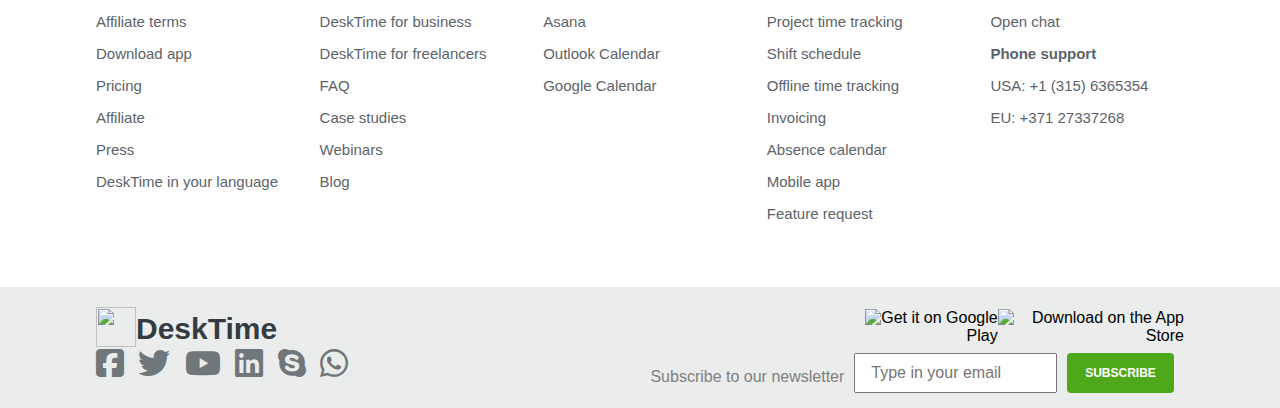
==== commit 39022cae: "home page completed" ====
--- a/index.html
+++ b/index.html
@@ -8,9 +8,14 @@
     <link rel="stylesheet" href="navbar.css" />
     <link rel="stylesheet" href="header.css" />
     <link rel="stylesheet" href="benefits.css" />
+    <link rel="stylesheet" href="presentation.css" />
     <link rel="stylesheet" href="form-section.css" />
     <link rel="stylesheet" href="footer.css" />
     <link rel="stylesheet" href="things-to-know.css" />
+    <link rel="stylesheet" href="apps.css" />
+    <link rel="stylesheet" href="tools.css" />
+    <link rel="stylesheet" href="features.css" />
+    <link rel="stylesheet" href="review.css" />
     <link
       rel="stylesheet"
       href="https://cdnjs.cloudflare.com/ajax/libs/font-awesome/6.2.0/css/all.min.css"
@@ -18,33 +23,37 @@
   </head>
   <body>
     <!-- Navbar section -->
-
     <div id="navbar">
-      <div id="tab">
+      <div class="brand">
+        <div class="burger">
+          <i class="fa-solid fa-bars fa-xl"></i>
+        </div>
         <div class="desktime" onclick="home()">
           <img
-            height="40px"
-            width="40px"
+            height="38px"
             src="https://www.freelogovectors.net/wp-content/uploads/2021/12/desktime-logo-freelogovectors.net_.png"
             alt=""
           />
           <div style="margin-top: 5px">DeskTime</div>
         </div>
-        <div id="items">
-          <a href="">Demo</a>
-          <a href="">Features</a>
-          <a href="">Pricing</a>
-          <a href="">About Us</a>
-          <a href="">FAQ</a>
-          <a href="">Blog</a>
-          <button class="navbtn1" onclick="login()">LOGIN</button>
-          <button class="navbtn2" onclick="signup()">SIGN UP</button>
-        </div>
+        <div class="logout">
+          <i class="fa-solid fa-arrow-right-from-bracket fa-xl"></i>
+        </div>
+      </div>
+      
+      <div id="items">
+        <a href="">Demo</a>
+        <a href="">Features</a>
+        <a href="">Pricing</a>
+        <a href="">About Us</a>
+        <a href="">FAQ</a>
+        <a href="">Blog</a>
+        <button class="navbtn1" onclick="login()">LOGIN</button>
+        <button class="navbtn2" onclick="signup()">SIGN UP</button>
       </div>
     </div>
 
     <!-- Header Section -->
-
     <div id="header">
       <div id="content">
         <div>
@@ -80,7 +89,7 @@
           <iframe
             width="100%"
             height="100%"
-            src="https://www.youtube.com/embed/sgmDvqlSMF4?playlist=sgmDvqlSMF4&autoplay=0&mute=1&loop=1&enablejsapi=1&origin=https%3A%2F%2Fdesktime.com"
+            src="https://www.youtube.com/embed/sgmDvqlSMF4?playlist=sgmDvqlSMF4&autoplay=1&mute=1&loop=1&enablejsapi=1&origin=https%3A%2F%2Fdesktime.com"
           >
           </iframe>
         </div>
@@ -180,6 +189,214 @@
       </div>
     </div>
 
+    <!-- Presentation Section -->
+    <div id="presentation">
+      <div>
+        <div class="presentation-title">
+          <h2>A universal platform for running anything from businesses to large enterprises</h2>
+          <p>From a powerful time tracker to project management, human resource planning, and running an office. Everything is fully customizable and can be turned on and off for the whole company or specific users.</p>
+        </div>
+        <div class="presentation-description">
+          <div class="presentation-pointers">
+            <div class="presentation-subfield">
+              <i class="fa-solid fa-star benefits-icons"></i>
+              <div class="subdescption-text">
+                <span class="presentation-subtitle">No more manual time trackers</span>
+                <p class="presentation-pointer-description">Fully automatic start and end times, no manual entry, and no human error – <b><u>the automatic time tracker</u></b> starts up as soon as you open the computer and stops when you close it.</p>
+              </div>
+            </div>
+  
+            <div class="presentation-subfield">
+              <i class="fa-solid fa-star benefits-icons"></i>
+              <div class="subdescption-text">
+                <span class="presentation-subtitle">Oversee work progress</span>
+                <p class="presentation-pointer-description">With <b><u>URL and document title tracking</u></b> it's easy to always be informed about your team's overall progress and habits during work hours.</p>
+              </div>
+            </div>
+  
+            <div class="presentation-subfield">
+              <i class="fa-solid fa-calendar benefits-icons"></i>
+              <div class="subdescption-text">
+                <span class="presentation-subtitle">Optimize your resources</span>
+                <p class="presentation-pointer-description">Estimate project costs, assign hourly rates, issue invoices, and control expenses. <b><u>Project management</u></b> is easy when you have a birdseye view of all ongoing processes.</p>
+              </div>
+            </div>
+  
+            <div class="presentation-subfield">
+              <i class="fa-solid fa-calendar benefits-icons"></i>
+              <div class="subdescption-text">
+                <span class="presentation-subtitle">Run your office smoothly</span>
+                <p class="presentation-pointer-description">DeskTime isn't just a time tracker. You can assign <b><u>shifts</u></b> and oversee <b><u>absences</u></b>, stay informed about remote workers and run a hybrid office all on one platform.</p>
+              </div>
+            </div>
+          </div>
+          <div class="presentation-graphs">
+            <img src="	https://desktime.com/static/web/new-homepage/universal-platform/universal-platform.webp" alt="">
+          </div>
+        </div>
+        <div class="feature-btns">
+          <button>Automatic time tracking</button><button>Offline time tracking</button><button>Document title tracking</button><button>Private time option</button><button>Invoicing</button>
+        </div>
+        <div class="feature-btns">
+          <button>Pomodoro timer</button><button>Cost calculation</button><button>Team's contacts</button><button>Custom reports</button><button>Absence calendar</button>
+        </div>
+        <div class="feature-btns">
+          <button>Web time tracker</button><button>Third-party Integrations</button><button>Shift Scheduling</button><button>Mobile app</button><button>URL & App tracking</button>
+        </div>
+        <div class="feature-btns">
+          <button>Screenshots</button><button>Project tracking</button><button>Booking</button>
+        </div>
+      </div>
+    </div>
+
+    <!-- Review Section -->
+    <div id="reviews">
+      <div>
+        <h2>More than 18 000 companies worldwide trust DeskTime with their business</h2>
+      </div>
+      <div class="reviews-row">
+        <button><i class="fa-solid fa-angle-left"></i></button>
+        <div class="rev-div">
+          <div>
+            <img src="https://desktime.com/static/web/testimonial-images/rizah.png" alt="">
+            <div>
+              <h4>Rizah Kabasi</h4>
+              <p>Founder & CEO</p>
+              <a href="">Smartlab</a>
+            </div>
+          </div>
+          <p class="rev-div-card-description">I was thinking about if there is a solution which can gather me all needed data about team productivity, and at the same time provide more flexible working hours to all team members. I found it possible with the DeskTime task and time management system. It is easy to control everything and I don't need to worry about employee working hours anymore.</p>
+          <div></div>
+        </div>
+
+        <div class="rev-div">
+          <div>
+            <img src="https://desktime.com/static/web/testimonial-images/vinay-krishna-gupta.jpeg" alt="">
+            <div>
+              <h4>Vinay Krishna Gupta</h4>
+              <p>Co-Founder & CEO</p>
+              <a href="">Anito Labs</a>
+            </div>
+          </div>
+          <p class="rev-div-card-description">We started using DeskTime for our whole team when we moved from Office to Work From Home. DeskTime helped us to form few work from home policies for our teams to work effectively. In the very first week, we started seeing a rise in overall productivity and accountability. DeskTime provides all the necessary features to manage your team remotely.</p>
+          <div></div>
+        </div>
+
+        <div class="rev-div">
+          <div>
+            <img src="https://desktime.com/static/web/testimonial-images/proprofs.png" alt="">
+            <div>
+              <h4>Sameer Bhatia</h4>
+              <p>Founder & CEO</p>
+              <a href="">ProProfs</a>
+            </div>
+          </div>
+          <p class="rev-div-card-description">DeskTime has been instrumental in helping our team work better remotely. We are now able to offer a more flexible policy where team members can work on their own schedules. We have seen improvements in time management and recommend Desktime to any business looking to track time or offer a more flexible remote work policy.</p>
+          <div></div>
+        </div>
+        <button><i class="fa-solid fa-angle-right"></i></button>
+      </div>
+      <div class="circle-icon">
+        <i class="fa-sharp fa-solid fa-circle light-circle"></i>
+        <i class="fa-sharp fa-solid fa-circle light-circle"></i>
+        <i class="fa-sharp fa-solid fa-circle dark-circle"></i>
+    </div>
+    </div>
+
+    <!-- Features Section -->
+    <div id="features">
+      <div>
+        <img src="images/seamless-workflow.webp" alt="">
+      </div>
+      <div>
+        <h1>A seamless workflow and healthy work-life balance for every employee</h1>
+        <div class="feat-items">
+          <h3><i class="fa-solid fa-calendar-check fa-lg"></i> Flexible schedule</h3>
+          <p>Time tracking is proof-of-work and DeskTime's time tracker gives you just that - you can plan your schedule independently, while your manager can simply follow your progress no matter where you are and when you choose to work.</p>
+        </div>
+        <div class="feat-items">
+          <h3><i class="fa-solid fa-calendar-check fa-lg"></i> Regular break reminders</h3>
+          <p>Our time tracker uses the Pomodoro timer that will keep a cautious eye on your workload and remind you to take regular breaks so you don't lose focus all the while maintaining healthy habits and mental well-being.</p>
+        </div>
+        <div class="feat-items">
+          <h3><i class="fa-solid fa-calendar-check fa-lg"></i> Private time</h3>
+          <p>DeskTime's Private time feature disables the website and time tracker for when you have to take care of non-work-related tasks during office hours. Employees can feel safe knowing their privacy is protected.</p>
+        </div>
+        <div class="feat-items">
+          <h3><i class="fa-solid fa-calendar-check fa-lg"></i> No more unbilled hours</h3>
+          <p>Employee time is pure gold when it comes to resource planning. DeskTime's time tracker even lets you add time spent offline like in meetings, brainstorms, or on work calls so no billable hours go unnoticed.</p>
+        </div>
+      </div>
+      
+    </div>
+
+    <!-- Tools Section -->
+    <div id="tools">
+      <div>
+        <div>
+          <img src="images/integrations.webp" alt="">
+        </div>
+        <div>
+          <h1>Integrations with popular work tools</h1>
+          <p>From calendar apps to help you track offline time, to project management software to make project and task tracking accurate, while effortless. DeskTime can simplify every aspect of your workflow.</p>
+          <button id="tools-btn-rm">READ MORE</button>
+        </div>
+      </div>
+    </div>
+
+    <!-- apps Section -->
+    <div id="app-section">
+      <h1>A single time tracking app for desktops and mobile phones</h1>
+      <p>Whether in the office or on the go – use DeskTime to keep track of your and your team's time.</p>
+      <div id="apps-container">
+        <div>
+          <img src="images/desktop.webp" alt="desktops">
+          <h2>DeskTime for desktops</h2>
+          <div class="icons">
+            <i class="fa-brands fa-linux fa-2x"></i>
+            <i class="fa-brands fa-apple fa-2x"></i>
+            <i class="fa-brands fa-windows fa-2x"></i>
+          </div>
+          <p class="sub-para">Requires download and installation</p>
+          <div class="app-benifits">
+            <p><i class="fa-solid fa-check fa-lg"></i> Fully automated time tracker</p>
+            <p><i class="fa-solid fa-check fa-lg"></i> App, URL & Document title tracking</p>
+            <p><i class="fa-solid fa-check fa-lg"></i> Project and task tracking</p>
+            <p><i class="fa-solid fa-check fa-lg"></i> Screenshots</p>
+            <p><i class="fa-solid fa-check fa-lg"></i> Idle and Private time</p>
+          </div>
+          <button>LEARN MORE</button>
+        </div>
+        <div>
+          <img src="images/mobile.webp" alt="mobile-phones">
+          <h2>DeskTime for mobile phones</h2>
+          <div class="icons">
+            <i class="fa-brands fa-apple fa-2x"></i>
+            <i class="fa-brands fa-android fa-2x"></i>
+          </div>
+          <p>Requires download and installation</p>
+          <div class="app-benifits">
+            <p><i class="fa-solid fa-check fa-lg"></i> Manual time tracker</p>
+            <p><i class="fa-solid fa-check fa-lg"></i> Workday overview</p>
+            <p><i class="fa-solid fa-check fa-lg"></i> Project and task tracking</p>
+          </div>
+          <button>LEARN MORE</button>
+        </div>
+        <div>
+          <img src="images/webtimer.webp" alt="time-tracking">
+          <h2>Manual time tracking</h2>
+          <div></div>
+          <p>Requires download and installation</p>
+          <div class="app-benifits">
+            <p><i class="fa-solid fa-check fa-lg"></i> Manual time tracker</p>
+            <p><i class="fa-solid fa-check fa-lg"></i> Workday overview</p>
+            <p><i class="fa-solid fa-check fa-lg"></i> Project and task tracking</p>
+          </div>
+          <button>LEARN MORE</button>
+        </div>
+      </div>
+    </div>
+
     <!-- Things to know Section -->
     <div id="faq">
       <div id="things-container">
@@ -250,7 +467,6 @@
         >.
       </p>
     </div>
-
 
     <!-- Footer Section -->
 
--- a/navbar.css
+++ b/navbar.css
@@ -4,7 +4,7 @@
 }
 #navbar{
     border-top: 4px solid #4ea819;
-    height: 95px;
+    height: 80px;
     box-shadow: rgba(50, 50, 93, 0.25) 0px 2px 5px -1px, rgba(0, 0, 0, 0.3) 0px 1px 3px -1px;
     font-family: Source Sans Pro, sans-serif;
     font-weight: bold;
@@ -14,12 +14,14 @@
     width: 100%;
     top: 0px;
     z-index: 10;
+    display: flex;
+    align-items: center;
 }
-#tab{
+/* #tab{
     display: flex;
     justify-content:space-between;
     margin: 28px 100px;
-}
+} */
 
 a {
     color: #7a8084;
@@ -42,6 +44,7 @@
     border: 0.5px solid gray;
     border-radius: 4px;
     font-weight: bold;
+    
 }
 
 .navbtn2 {
@@ -55,7 +58,59 @@
     font-weight: bold;
 }
 .desktime{
-    font-size: 30px;
+    font-size: 27px;
     color: #333c43;
     display: flex;
+}
+
+.burger {
+    display: none;
+}
+
+.logout {
+    display: none;
+}
+
+#items {
+    margin-left: auto;
+    padding-right: 100px;
+}
+
+.brand {
+    padding-left: 100px;
+    display: flex;
+}
+
+/* media query */
+
+@media (max-width: 1200px) {
+    #navbar {
+        justify-content: center;
+        display: grid;
+        height: auto;
+    }
+    .desktime{
+        width: 100%;
+        display: flex;
+        align-items: center;
+        justify-content: center;
+    }
+    #items{
+        /* display: grid; */
+    }
+
+    .burger{
+        display: block;
+        margin: 10px auto 0px 0px;
+    }
+    .logout {
+        display: block;
+        margin: 10px 0px 0px auto;
+    }
+
+    .brand {
+        width:100%;
+        padding: 0px 50px;
+    }
+    
 }--- a/header.css
+++ b/header.css
@@ -24,7 +24,6 @@
     margin: 150px auto 40px auto;
     display: flex;
 }
-
 
 #content>div:nth-child(1){
     margin-right: 25px;
--- a/presentation.css
+++ b/presentation.css
@@ -0,0 +1,79 @@
+#presentation {
+    padding: 50px;
+    color: #333c43;
+    background-image: linear-gradient(#ebecec, white);
+}
+
+.presentation-title>h2 {
+    text-align: center; 
+    width: 60%;
+    margin: auto;
+    margin-bottom: 20px;
+    color: #333c43;
+}
+
+.presentation-title>p {
+    text-align: center;
+    margin: auto;
+    width: 60%;
+    margin-bottom: 40px;
+    color: #405756;
+    font-size: 14px;
+    line-height: 22px;
+}
+
+.presentation-pointers {
+    width: 50%;
+}
+
+.presentation-subfield {
+    display: flex;
+    margin-bottom: 30px;
+}
+
+.subdescption-text{
+    display: inline-block;
+}
+
+.presentation-subtitle {
+    color: black;
+    font-size: 18px;
+    font-weight: bold;
+    
+}
+
+.presentation-description {
+    display: flex;
+    gap: 40px;
+}
+
+.presentation-pointer-description {
+    font-size: 14px;
+    color: #475056;
+    line-height: 22px;
+}
+
+#presentation > div{
+    width: 80%;
+    margin: auto;
+}
+
+.presentation-graphs>img{
+    margin-top: 100px;
+}
+
+.feature-btns>button {
+    height: 30px;
+    border: none;
+    font-weight: 600;
+    background-color: #ebecec;
+    border-radius: 3px;
+}
+
+.feature-btns {
+    display: flex;
+    align-items: center;
+    justify-content: center;
+    gap: 10px;
+    margin: 10px 0px;
+}--- a/apps.css
+++ b/apps.css
@@ -0,0 +1,60 @@
+#app-section{
+    font-family: Source Sans Pro,sans-serif;
+    width:80%;
+    height: auto;
+    margin: auto;
+    padding-bottom: 60px;
+}
+
+#app-section>h1{
+    padding: 60px 0 20px 0;
+    width: 60%;
+    text-align: center;
+    margin: auto;
+    line-height: 40px;
+    color: #333C43;
+}
+
+#app-section>p{
+    text-align: center;
+    width:70%;
+    margin: auto;
+    color: #475056;
+    padding-bottom: 20px;
+}
+
+#apps-container{
+    display: flex;
+}
+
+#apps-container>div{
+    width: 30%;
+    height: 100%;
+    margin: 0px auto;
+}
+
+.icons>i{
+    margin-right: 20px;
+    color: #70777B
+}
+
+#apps-container>div>button{
+    width: 120px;
+    border: 1px solid #9fa3a6;
+    height: 40px;
+    border-radius: 3px;
+    background-color: white;
+    font-weight: bold;
+}
+
+.app-benifits{
+    text-align: left;
+}
+
+.app-benifits>p>i{
+    color: #51a81a;
+}
+
+.sub-para{
+    font-size: large;
+}--- a/tools.css
+++ b/tools.css
@@ -0,0 +1,20 @@
+#tools {
+    background-color: #f5f5f6;
+    padding: 60px;
+}
+
+#tools>div {
+    display: flex;
+    align-items: center;
+    width: 80%;
+    margin:auto;
+    gap: 40px;
+}
+
+#tools-btn-rm {
+    width: 160px;
+    height: 50px;
+    background-color: white;
+    font-weight: bold;
+    border-radius: 3px;
+}--- a/features.css
+++ b/features.css
@@ -0,0 +1,25 @@
+#features {
+    display: flex;
+    width: 75%;
+    margin:auto;
+    gap:50px;
+    padding: 80px 0px;
+}
+
+.feat-items>h3>i {
+    color: #4ea819;
+}
+
+.feat-items>p {
+    padding-left: 25px;
+    color: #475056;
+    line-height: 25px;
+    font-size: 15px;
+}
+
+#features>div:nth-child(1)>img{
+    position: relative;
+    top:50%;
+    -webkit-transform: translateY(-50%);
+    height: 550px;
+}--- a/review.css
+++ b/review.css
@@ -0,0 +1,103 @@
+#reviews {
+    background-color: #f5f5f6;
+    
+}
+
+.reviews-row {
+    display: flex;
+    align-items: center;
+}
+
+#reviews>div:nth-child(1) {
+    text-align: center;
+    width: 60%;
+    margin: auto;
+    padding: 35px;
+}
+
+#reviews>div:nth-child(2) {
+    width: 80%;
+    margin: auto;
+    padding: 35px;
+}
+
+#reviews>div>h2 {
+    font-size: 25px;
+    line-height: 35px;
+    color: #333c43;
+}
+
+#reviews>div:nth-child(2) {
+    display: flex;
+}
+
+#reviews>div:nth-child(2)>button {
+    background-color: #70777b;
+    border: none;
+    border-radius: 4px;
+    padding: 7px 10px;
+    height: 20%;
+}
+
+#reviews>div:nth-child(2)>button>i {
+    color: white;
+}
+
+.rev-div {
+    width: 30%;
+    margin: 0 15px;
+    padding: 15px;
+    color: #333c43;
+    box-shadow: rgba(50, 50, 93, 0.25) 0px 6px 12px -2px, rgba(0, 0, 0, 0.3) 0px 3px 7px -3px;
+    height: 250px;
+}
+
+.rev-div-card-description {
+    font-size: 12px;
+    padding: 0px 5px;
+    color: #475056
+}
+
+.rev-div>div {
+    display: flex;
+}
+
+.rev-div>div>img {
+    border-radius: 100%;
+    height: 40px;
+}
+
+.rev-div>div>div {
+    padding-left: 15px;
+}
+
+.rev-div>div>div>h4 {
+    margin: 3px 0px;
+    font-size: 16px;
+}
+
+.rev-div>div>div>p {
+    margin: 0px;
+    font-size: 14px;
+    color: #737a80;
+}
+
+.rev-div>div>div>a {
+    font-size: 14px;
+    color: #737a80;
+}
+
+.light-circle {
+    color: #737a80;
+    padding-right: 15px;
+}
+
+.dark-circle {
+    color: #333c43;
+}
+
+.circle-icon{
+    font-size: 8px;
+    text-align: center;
+    padding-bottom: 50px;
+}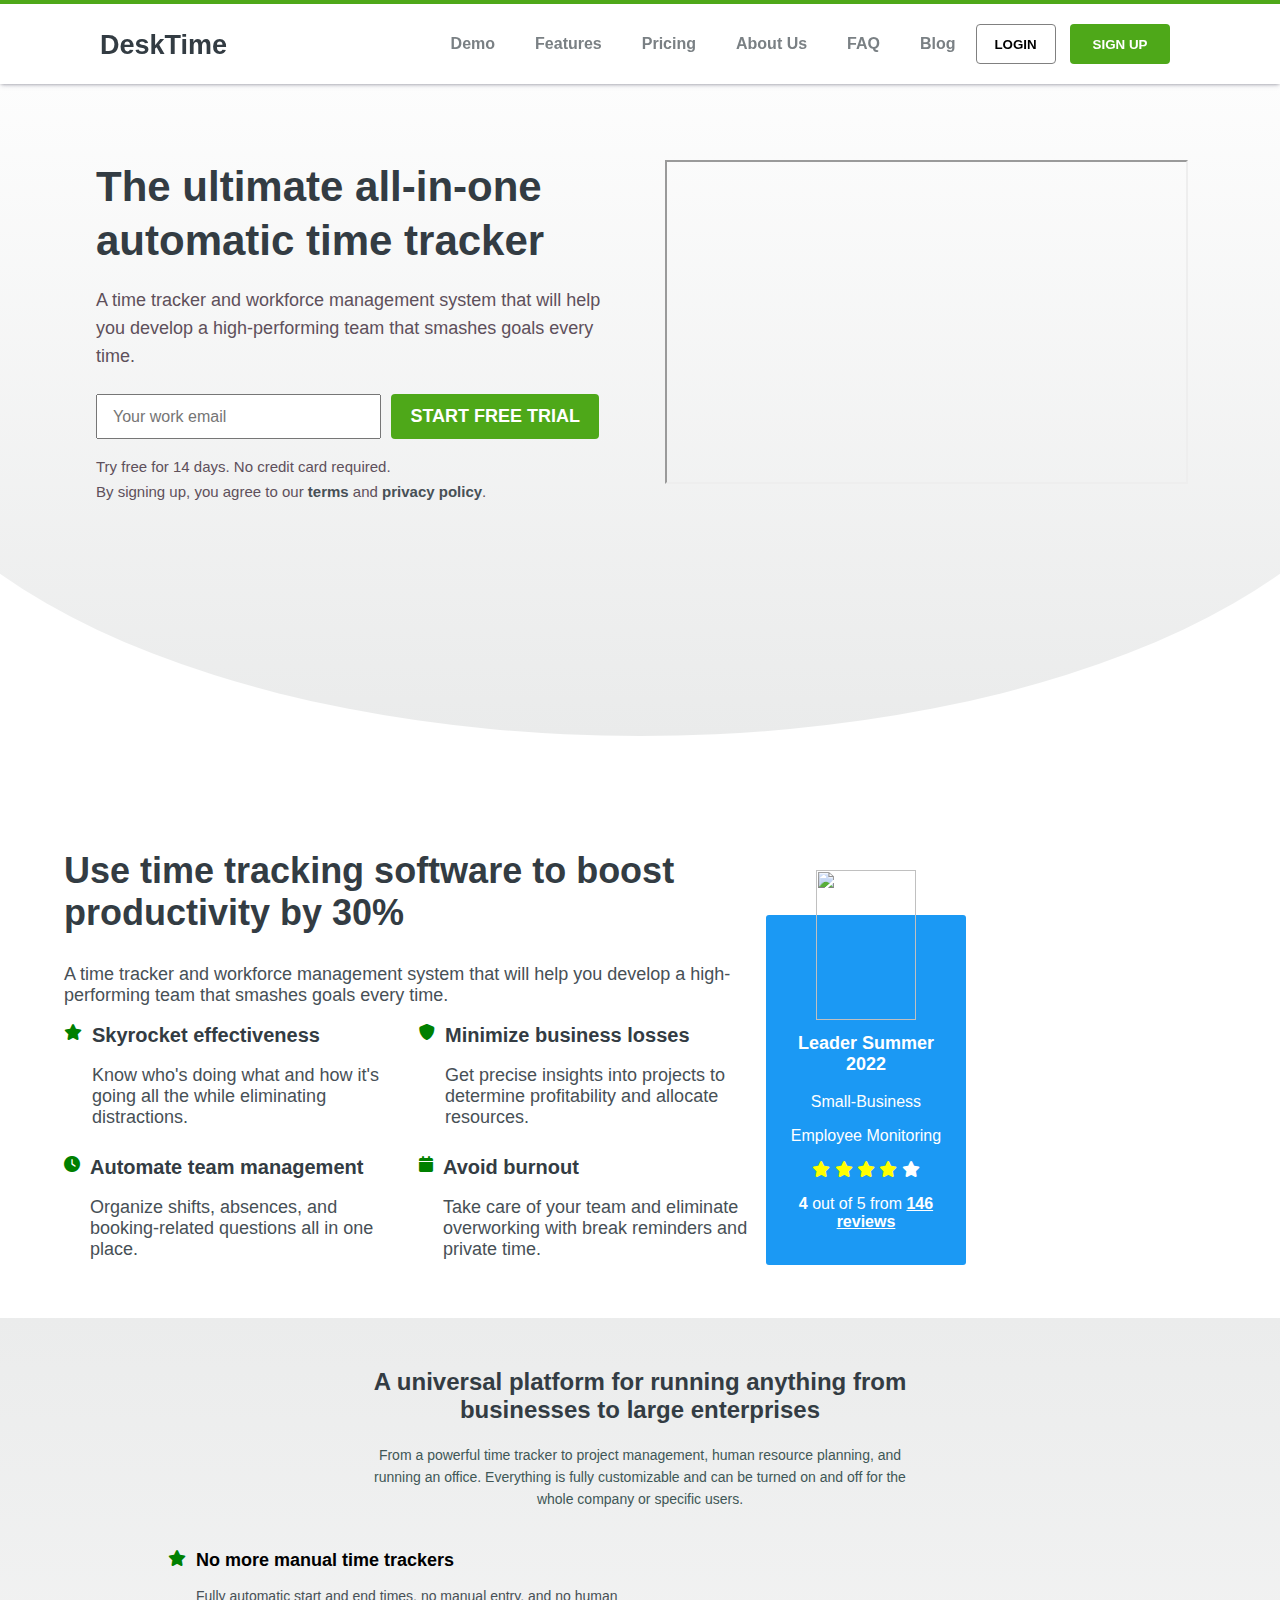
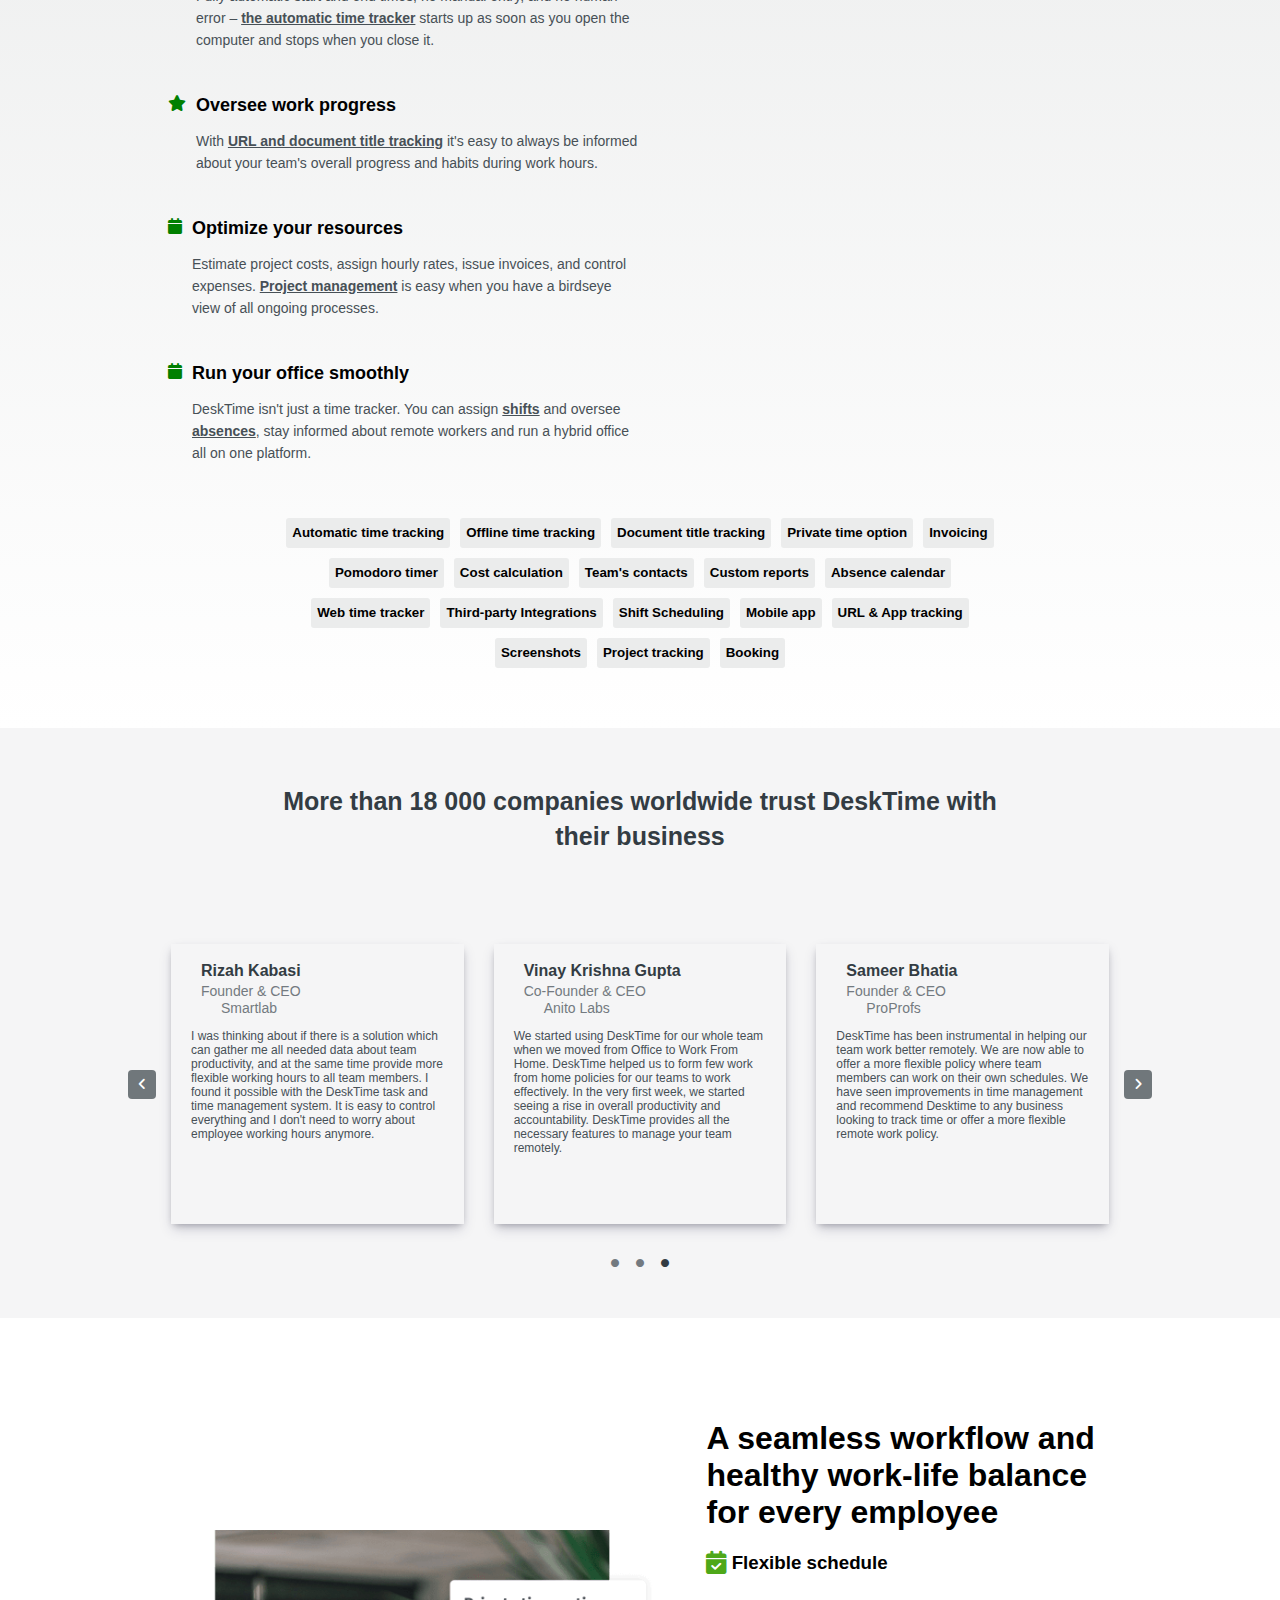
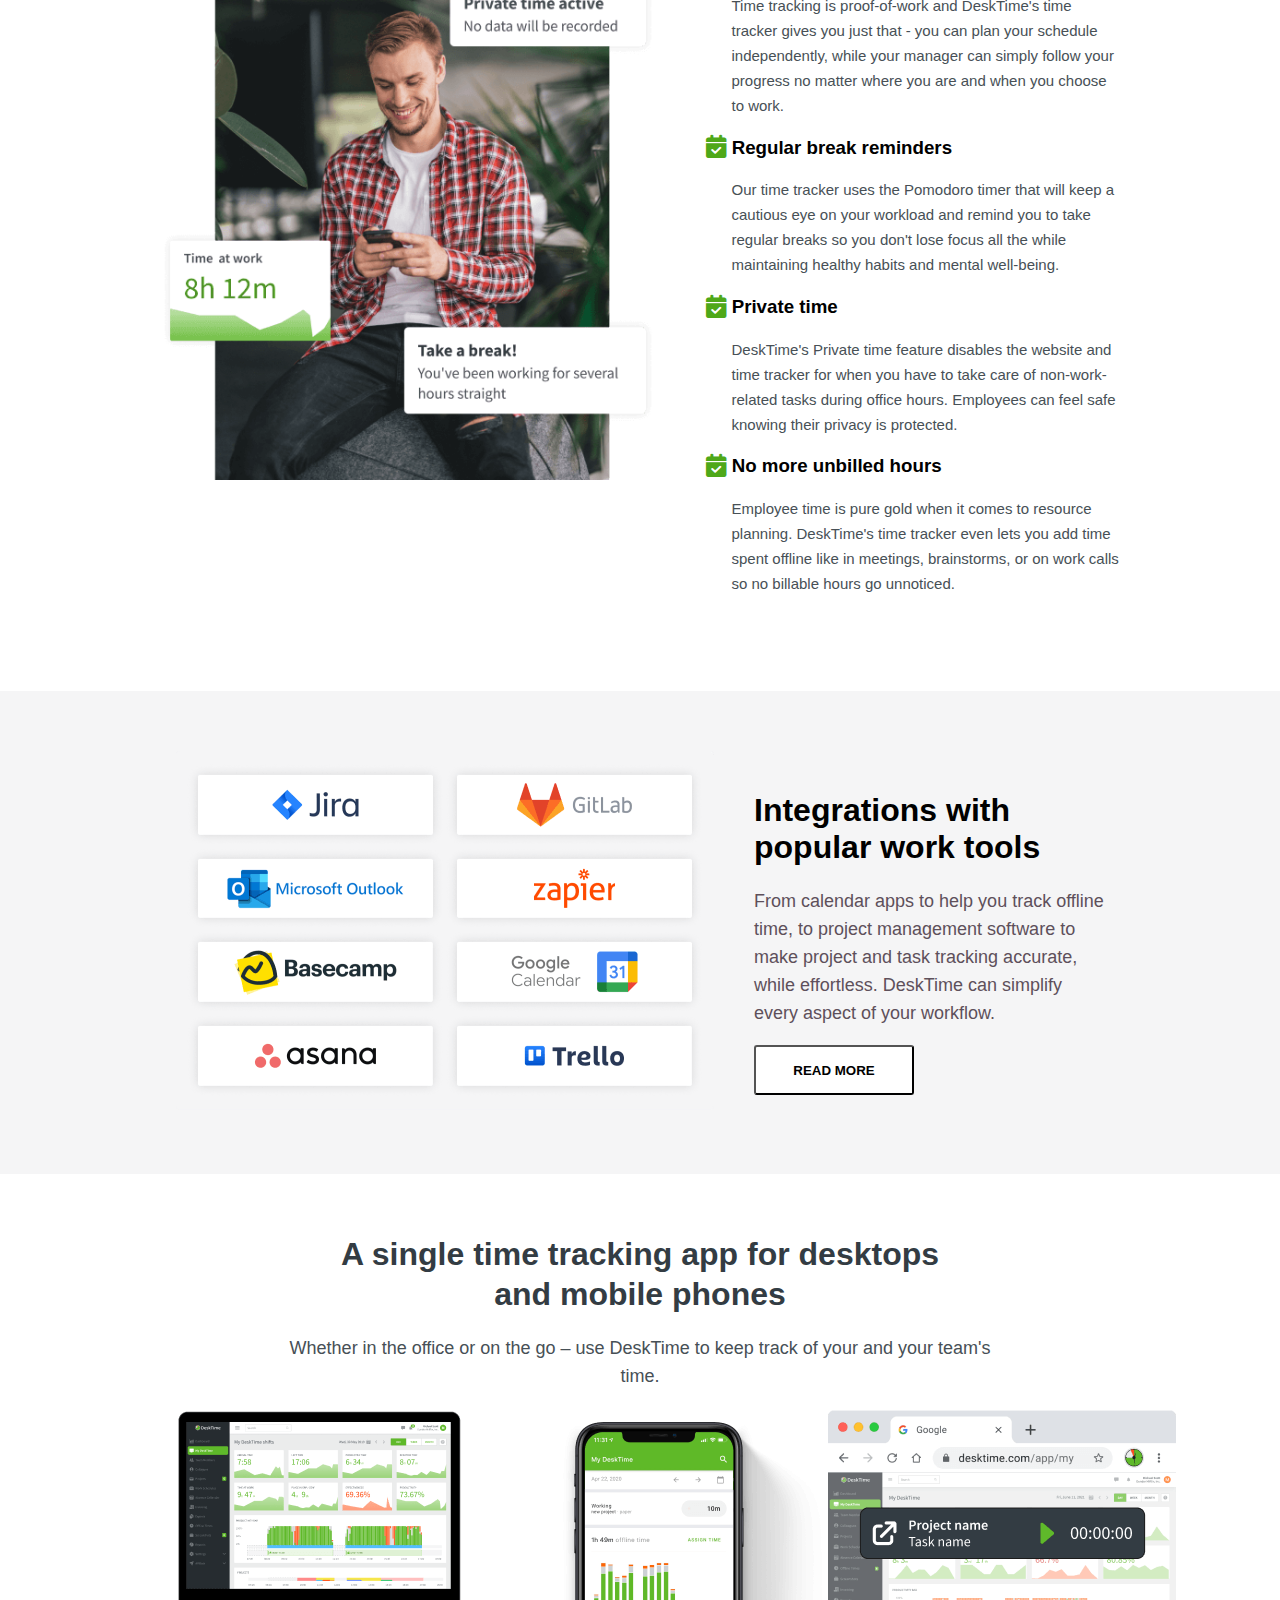
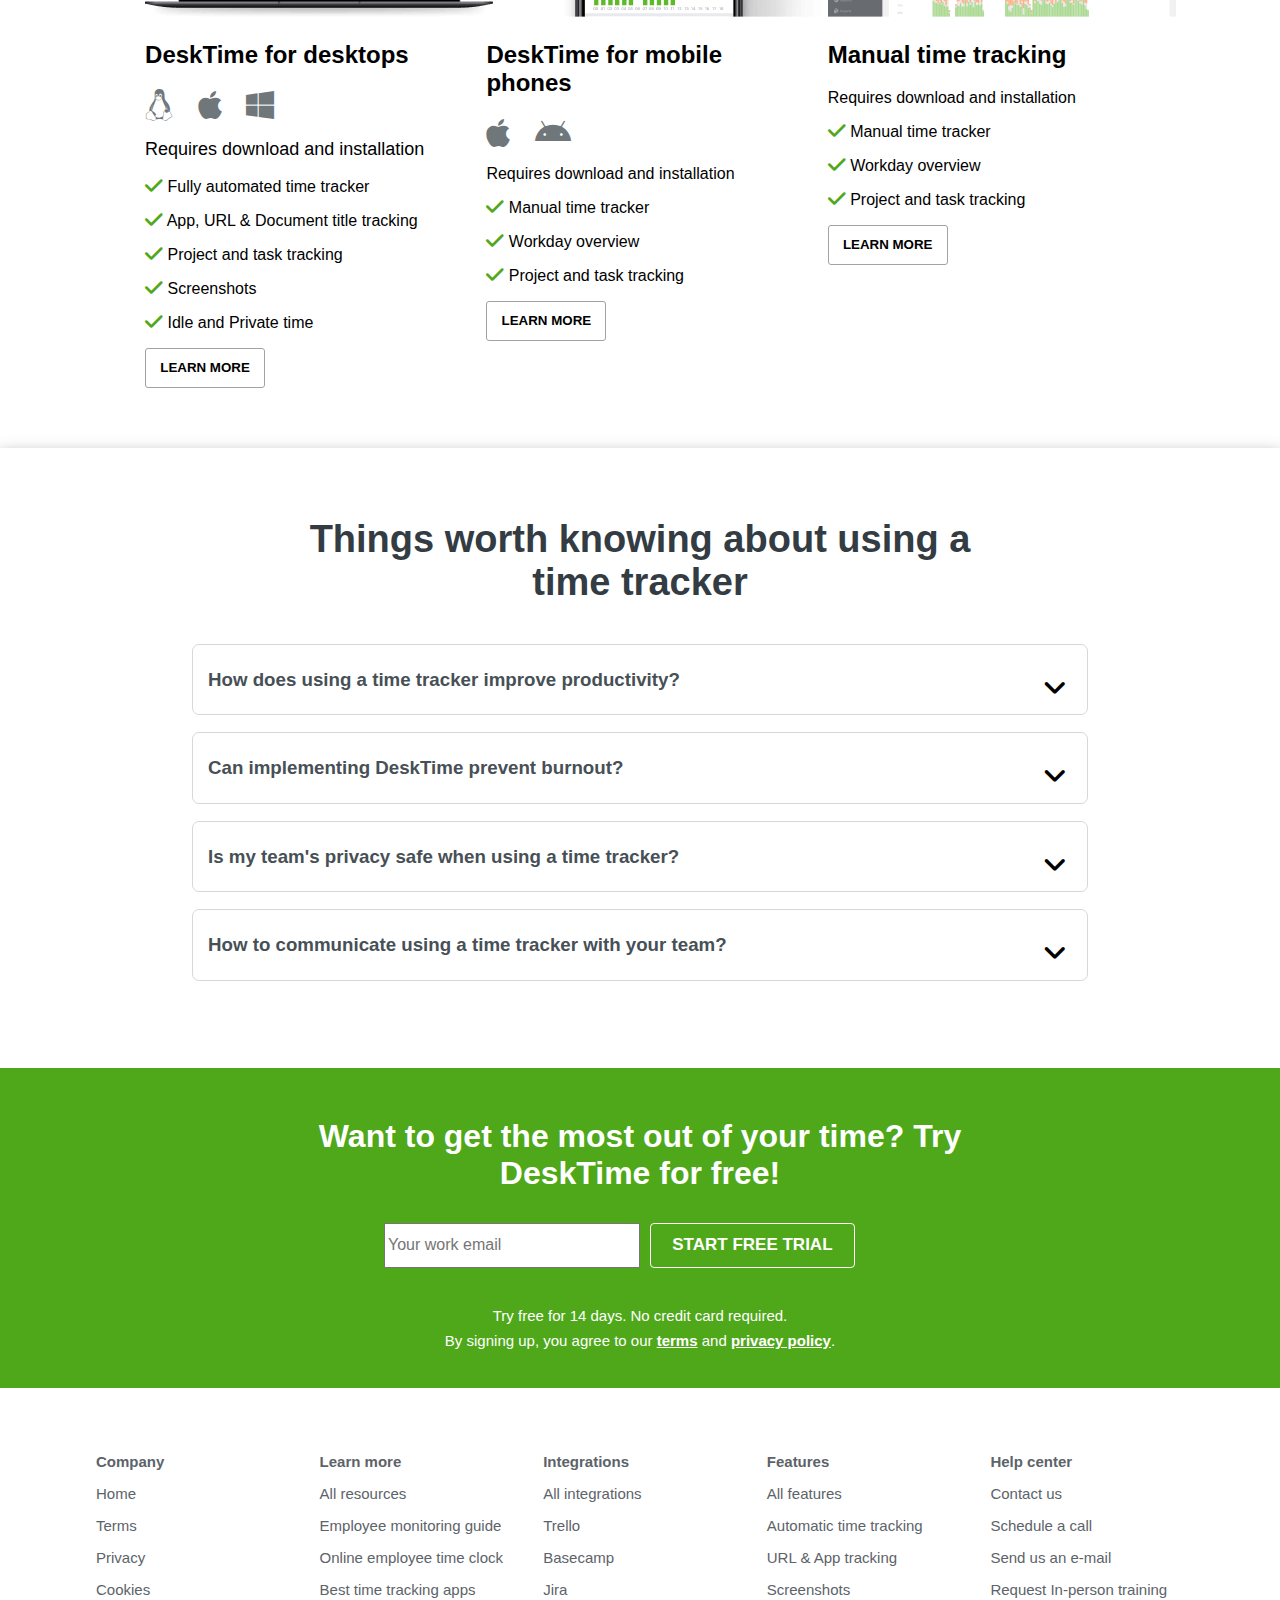
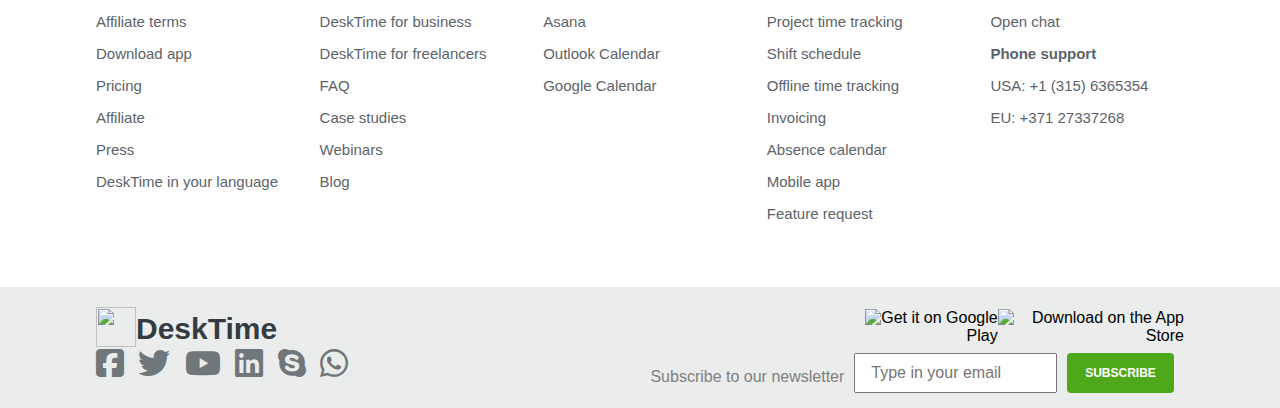
==== commit cea746d3: "media query applied" ====
--- a/index.html
+++ b/index.html
@@ -26,7 +26,8 @@
     <div id="navbar">
       <div class="brand">
         <div class="burger">
-          <i class="fa-solid fa-bars fa-xl"></i>
+          <i class="fa-solid fa-bars fa-xl" onclick="menu(true)"></i>
+          <i class="fa-solid fa-xmark fa-2x" onclick="menu(false)"></i>
         </div>
         <div class="desktime" onclick="home()">
           <img
@@ -36,8 +37,8 @@
           />
           <div style="margin-top: 5px">DeskTime</div>
         </div>
-        <div class="logout">
-          <i class="fa-solid fa-arrow-right-from-bracket fa-xl"></i>
+        <div class="logout" onclick="login()">
+          <i class="fa-solid fa-right-to-bracket fa-xl"></i>
         </div>
       </div>
       
@@ -48,8 +49,10 @@
         <a href="">About Us</a>
         <a href="">FAQ</a>
         <a href="">Blog</a>
-        <button class="navbtn1" onclick="login()">LOGIN</button>
-        <button class="navbtn2" onclick="signup()">SIGN UP</button>
+        <div class="login-signup">
+          <button class="navbtn1 btn-long" onclick="login()">LOGIN</button>
+          <button class="navbtn2 btn-long" onclick="signup()">SIGN UP</button>
+        </div>
       </div>
     </div>
 
@@ -582,6 +585,36 @@
  
  <script>
     let show = true;
+    var mq = window.matchMedia("(max-width: 1200px)");
+    
+    function mqFunc() {
+      console.log("inside func");
+      if(mq.matches){
+        console.log("executed")
+        document.getElementById("items").style.display="none";
+      }
+      else{
+        document.getElementById("items").style.display="flex";
+      }
+    }
+
+    function menu(isOpen) {
+      let el = document.getElementsByClassName("burger")[0];
+      if(isOpen) {
+        el.getElementsByTagName("i")[0].style.display = "none";
+        el.getElementsByTagName("i")[1].style.display = "block";
+        document.getElementById("items").style.display="flex";
+      }
+      else{
+        el.getElementsByTagName("i")[0].style.display = "block";
+        el.getElementsByTagName("i")[1].style.display = "none";
+        document.getElementById("items").style.display="none";
+      }
+    }
+
+    mqFunc();
+    mq.addListener(mqFunc);
+
     function login() {
       location.replace(
         "file:///C:/Users/sahoo/Documents/WEB-21/Project/vigorous-crowd-8463/signin.html"
--- a/navbar.css
+++ b/navbar.css
@@ -17,11 +17,6 @@
     display: flex;
     align-items: center;
 }
-/* #tab{
-    display: flex;
-    justify-content:space-between;
-    margin: 28px 100px;
-} */
 
 a {
     color: #7a8084;
@@ -67,6 +62,11 @@
     display: none;
 }
 
+.burger>i:nth-child(2) {
+    display: none;
+}
+
+
 .logout {
     display: none;
 }
@@ -74,6 +74,12 @@
 #items {
     margin-left: auto;
     padding-right: 100px;
+    display: flex;
+    align-items: center;
+}
+
+#items>i {
+    margin-top: 10px;
 }
 
 .brand {
@@ -86,31 +92,54 @@
 @media (max-width: 1200px) {
     #navbar {
         justify-content: center;
-        display: grid;
+        display: flex;
+        flex-direction: column;
         height: auto;
     }
     .desktime{
         width: 100%;
         display: flex;
+        height: 80px;
+        justify-content: center;
         align-items: center;
-        justify-content: center;
-    }
-    #items{
-        /* display: grid; */
     }
 
     .burger{
         display: block;
-        margin: 10px auto 0px 0px;
+        margin: 10px auto 0px 50px;
     }
+
     .logout {
         display: block;
-        margin: 10px 0px 0px auto;
+        margin: 10px 50px 0px auto;
     }
 
     .brand {
         width:100%;
         padding: 0px 50px;
+        justify-content: center;
+        align-items: center;
+        box-shadow: rgba(0, 0, 0, 0.15) 1.95px 1.95px 2.6px;
+    }
+
+    #items{
+        display: flex;
+        flex-direction: column;
+        width: 100%;
+        text-align: center;
+    }
+
+    #items>a {
+        padding: 20px 0px;
+        border-bottom: 1px solid #EBECEC;
+        width: 100%;
     }
     
+    .login-signup {
+        margin: 20px 0px;
+    }
+
+    .login-signup>button {
+        width: 350px;
+    }
 }